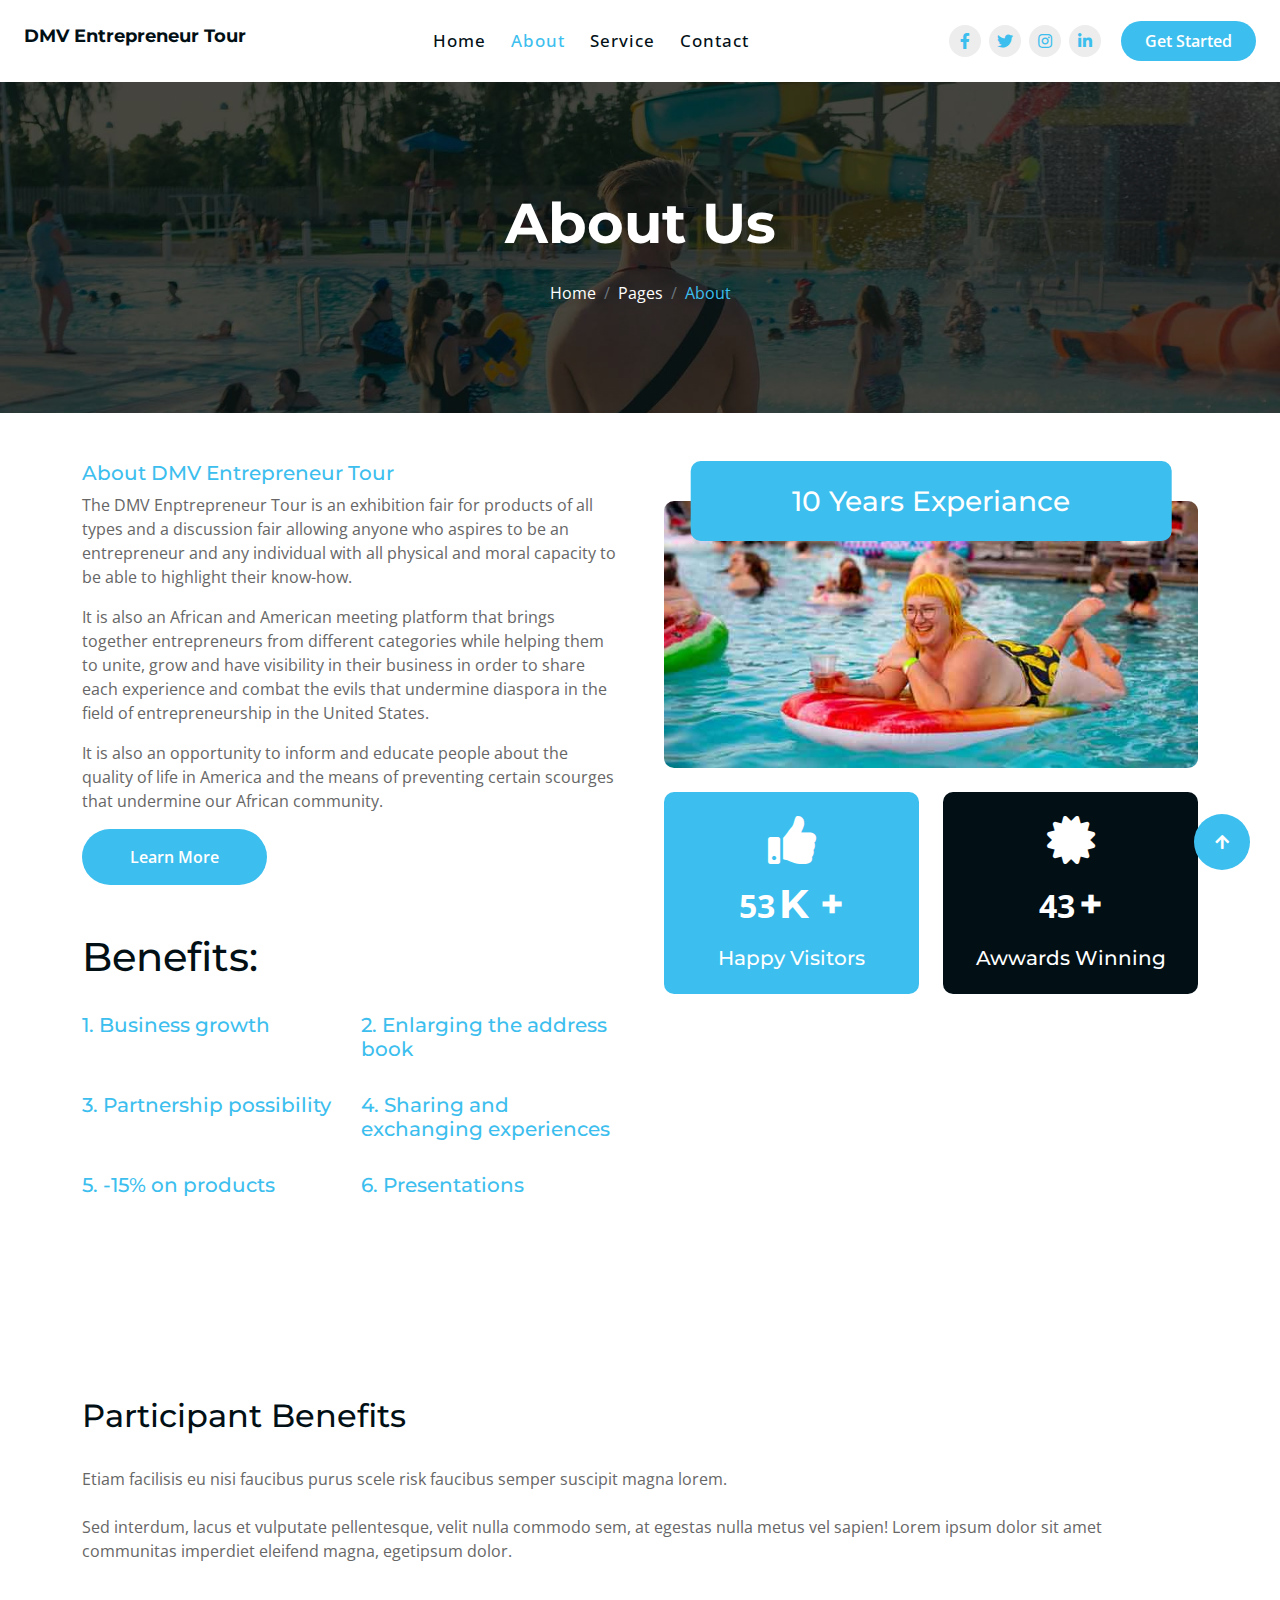
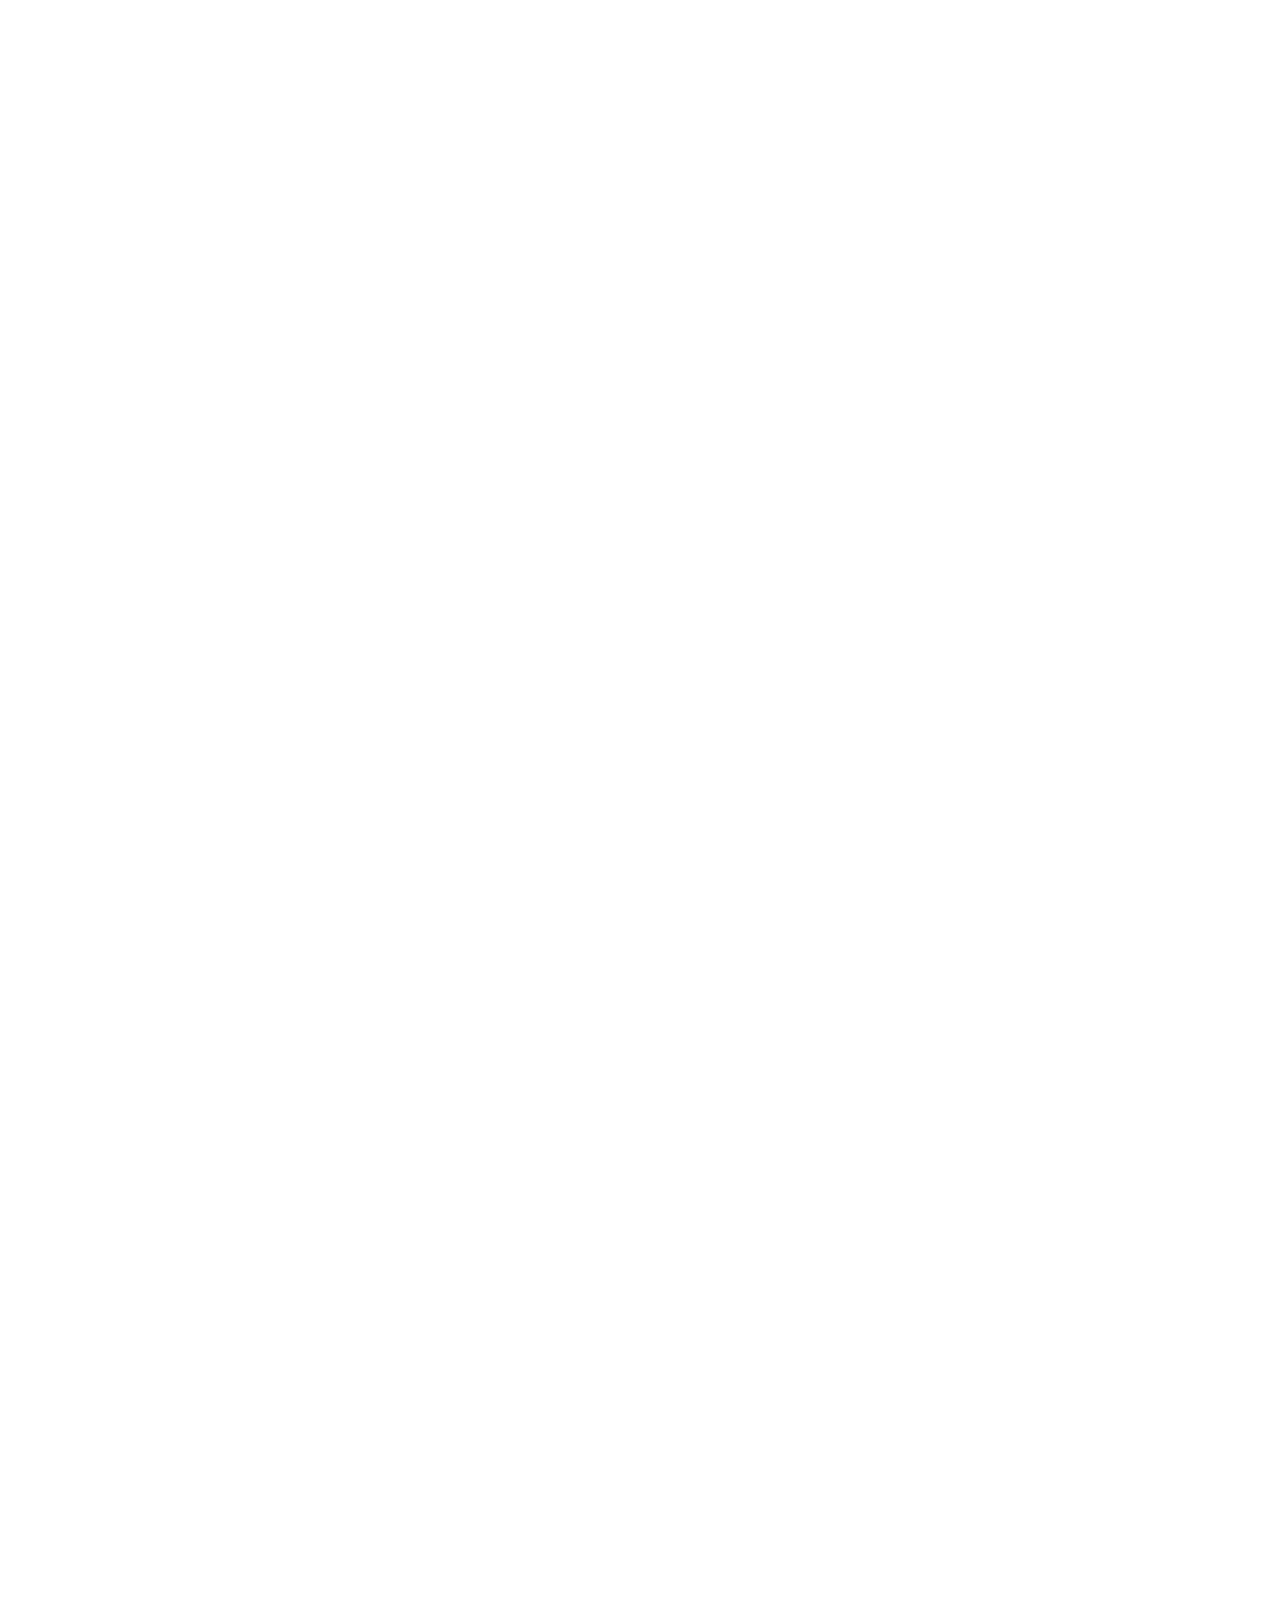
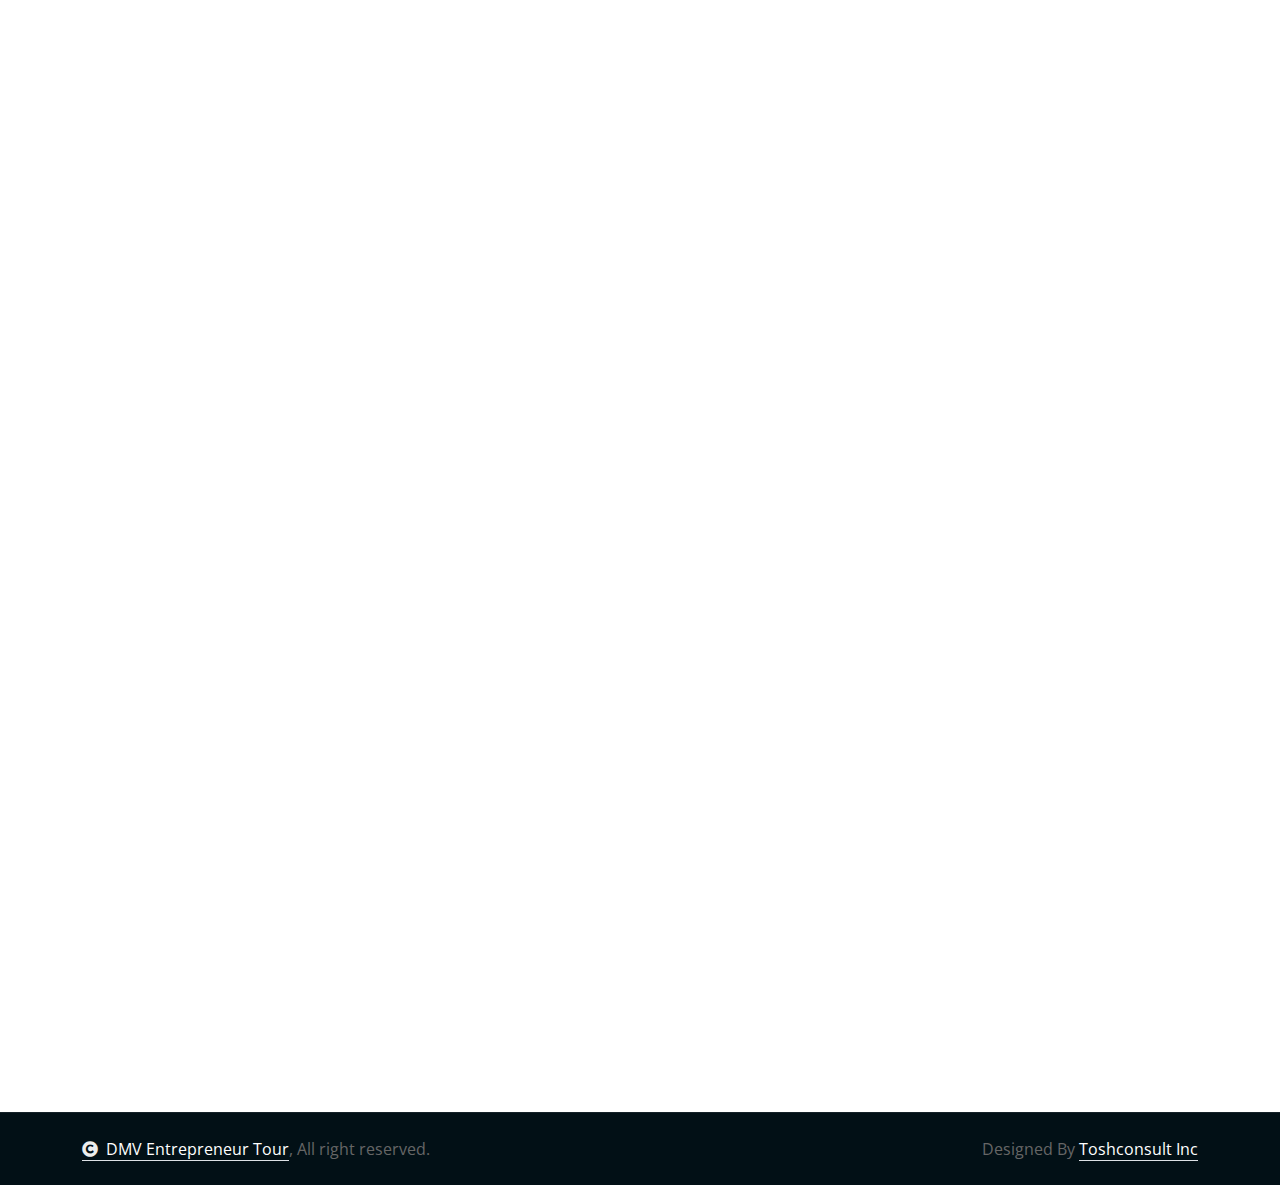
==== about.html @ e8080ded "first commit" ====
<!DOCTYPE html>
<html lang="en">

    <head>
        <meta charset="utf-8">
        <title>DMV Entrepreneur Tour - Canadian Dream It Tour</title>
        <meta content="width=device-width, initial-scale=1.0" name="viewport">
        <meta content="" name="keywords">
        <meta content="" name="description">

        <!-- Google Web Fonts -->
        <link rel="preconnect" href="https://fonts.googleapis.com">
        <link rel="preconnect" href="https://fonts.gstatic.com" crossorigin>
        <link href="https://fonts.googleapis.com/css2?family=Montserrat:ital,wght@0,100..900;1,100..900&family=Open+Sans:ital,wdth,wght@0,75..100,300..800;1,75..100,300..800&display=swap" rel="stylesheet"> 

        <!-- Icon Font Stylesheet -->
        <link rel="stylesheet" href="https://use.fontawesome.com/releases/v5.15.4/css/all.css"/>
        <link href="https://cdn.jsdelivr.net/npm/bootstrap-icons@1.4.1/font/bootstrap-icons.css" rel="stylesheet">

        <!-- Libraries Stylesheet -->
        <link href="lib/animate/animate.min.css" rel="stylesheet">
        <link href="lib/lightbox/css/lightbox.min.css" rel="stylesheet">
        <link href="lib/owlcarousel/assets/owl.carousel.min.css" rel="stylesheet">


        <!-- Customized Bootstrap Stylesheet -->
        <link href="css/bootstrap.min.css" rel="stylesheet">

        <!-- Template Stylesheet -->
        <link href="css/style.css" rel="stylesheet">
    </head>

    <body>

        <!-- Spinner Start -->
        <div id="spinner" class="show bg-white position-fixed translate-middle w-100 vh-100 top-50 start-50 d-flex align-items-center justify-content-center">
            <div class="spinner-border text-primary" style="width: 3rem; height: 3rem;" role="status">
                <span class="sr-only">Loading...</span>
            </div>
        </div>
        <!-- Spinner End -->

        <!-- Navbar & Hero Start -->
        <div class="container-fluid nav-bar sticky-top px-4 py-2 py-lg-0">
            <nav class="navbar navbar-expand-lg navbar-light">
                <a href="" class="navbar-brand p-0">
                    <h1 class="display-6 text-dark" style="font-size: 18px;">DMV Entrepreneur Tour</h1>
                    <!-- <img src="img/logo.png" alt="Logo"> -->
                </a>
                <button class="navbar-toggler" type="button" data-bs-toggle="collapse" data-bs-target="#navbarCollapse">
                    <span class="fa fa-bars"></span>
                </button>
                <div class="collapse navbar-collapse" id="navbarCollapse">
                    <div class="navbar-nav mx-auto py-0">
                        <a href="index.html" class="nav-item nav-link">Home</a>
                        <a href="#about" class="nav-item nav-link active">About</a>
                        <a href="#service" class="nav-item nav-link">Service</a>
                        <a href="contact.html" class="nav-item nav-link">Contact</a>
                    </div>
                    <div class="team-icon d-none d-xl-flex justify-content-center me-3">
                        <a class="btn btn-square btn-light rounded-circle mx-1" href=""><i class="fab fa-facebook-f"></i></a>
                        <a class="btn btn-square btn-light rounded-circle mx-1" href=""><i class="fab fa-twitter"></i></a>
                        <a class="btn btn-square btn-light rounded-circle mx-1" href=""><i class="fab fa-instagram"></i></a>
                        <a class="btn btn-square btn-light rounded-circle mx-1" href=""><i class="fab fa-linkedin-in"></i></a>
                    </div>
                    <a href="#" class="btn btn-primary rounded-pill py-2 px-4 flex-shrink-0">Get Started</a>
                </div>
            </nav>
        </div>
        <!-- Navbar & Hero End -->

        <!-- Header Start -->
        <div class="container-fluid bg-breadcrumb">
            <div class="container text-center py-5" style="max-width: 900px;">
                <h4 class="text-white display-4 mb-4 wow fadeInDown" data-wow-delay="0.1s">About Us</h4>
                <ol class="breadcrumb d-flex justify-content-center mb-0 wow fadeInDown" data-wow-delay="0.3s">
                    <li class="breadcrumb-item"><a href="index.html">Home</a></li>
                    <li class="breadcrumb-item"><a href="#">Pages</a></li>
                    <li class="breadcrumb-item active text-primary">About</li>
                </ol>    
            </div>
        </div>
        <!-- Header End -->

        <!-- About Start -->
        <div class="container-fluid about py-5" id="about">
            <div class="container pb-5">
                <div class="row g-5">
                    <div class="col-xl-6 wow fadeInUp" data-wow-delay="0.2s">
                        <div>
                            <h4 class="text-primary" style="font-size: 20px;">About DMV Entrepreneur Tour</h4>
                            <p class="mb-3">The DMV Enptrepreneur Tour is an exhibition fair for products of all types and a discussion fair allowing anyone who aspires to be an entrepreneur and any individual with all physical and moral capacity to be able to highlight their know-how.
                            </p>
                            <p class="mb-3">It is also an African and American meeting platform that brings together entrepreneurs from different categories while helping them to unite, grow and have visibility in their business in order to share each experience and combat the evils that undermine diaspora in the field of entrepreneurship in the United States.</p>
                            <p class="mb-3">It is also an opportunity to inform and educate people about the quality of life in America and the means of preventing certain scourges that undermine our African community.</p>
                            <a class="btn btn-primary rounded-pill text-white py-3 px-5" href="#">Learn More</a>
                            <div class="row g-4 py-5">
                                <h1>Benefits:</h1>
                                <div class="col-md-6">
                                            <h4 style="font-size: 20px;" class="text-primary">1. Business growth</h4>
                                </div>
                                <div class="col-md-6">
                                            <h4 style="font-size: 20px;" class="text-primary">2. Enlarging the address book</h4>
                                </div>
                                <div class="col-md-6">
                                            <h4 style="font-size: 20px;" class="text-primary">3. Partnership possibility</h4>
                                </div>
                                <div class="col-md-6">
                                            <h4 style="font-size: 20px;" class="text-primary">4. Sharing and exchanging experiences</h4>
                                </div>
                                <div class="col-md-6">
                                    <h4 style="font-size: 20px;" class="text-primary">5. -15% on products</h4>
                                </div>
                                <div class="col-md-6">
                                    <h4 style="font-size: 20px;" class="text-primary">6. Presentations</h4>
                                </div>
                            </div>
                        </div>
                    </div>
                    <div class="col-xl-6 wow fadeInUp" data-wow-delay="0.4s">
                        <div class="position-relative rounded">
                            <div class="rounded" style="margin-top: 40px;">
                                <div class="row g-0">
                                    <div class="col-lg-12">
                                        <div class="rounded mb-4">
                                            <img src="img/about.jpg" class="img-fluid rounded w-100" alt="">
                                        </div>
                                        <div class="row gx-4 gy-0">
                                            <div class="col-6">
                                                <div class="counter-item bg-primary rounded text-center p-4 h-100">
                                                    <div class="counter-item-icon mx-auto mb-3">
                                                        <i class="fas fa-thumbs-up fa-3x text-white"></i>
                                                    </div>
                                                    <div class="counter-counting mb-3">
                                                        <span class="text-white fs-2 fw-bold" data-toggle="counter-up">150</span>
                                                        <span class="h1 fw-bold text-white">K +</span>
                                                    </div>
                                                    <h5 class="text-white mb-0">Happy Visitors</h5>
                                                </div>
                                            </div>
                                            <div class="col-6">
                                                <div class="counter-item bg-dark rounded text-center p-4 h-100">
                                                    <div class="counter-item-icon mx-auto mb-3">
                                                        <i class="fas fa-certificate fa-3x text-white"></i>
                                                    </div>
                                                    <div class="counter-counting mb-3">
                                                        <span class="text-white fs-2 fw-bold" data-toggle="counter-up">122</span>
                                                        <span class="h1 fw-bold text-white"> +</span>
                                                    </div>
                                                    <h5 class="text-white mb-0">Awwards Winning</h5>
                                                </div>
                                            </div>
                                        </div>
                                    </div>
                                </div>
                            </div>
                            <div class="rounded bg-primary p-4 position-absolute d-flex justify-content-center" style="width: 90%; height: 80px; top: -40px; left: 50%; transform: translateX(-50%);">
                                <h3 class="mb-0 text-white">10 Years Experiance</h3>
                            </div>
                        </div>
                    </div>
                </div>
            </div>
        </div>
        <!-- About End -->

        <!-- Feature Start -->
        <div class="container-fluid feature">
            <div class="container py-5">
                <div class="row g-4">
                    <h2>Participant Benefits</h2>
                    <p>Etiam facilisis eu nisi faucibus purus scele risk faucibus semper suscipit magna lorem. <br> <br>
        
                        Sed interdum, lacus et vulputate pellentesque, velit nulla commodo sem, at egestas nulla metus vel sapien! Lorem ipsum dolor sit amet communitas imperdiet eleifend magna, egetipsum dolor.</p>
                    <div class="col-lg-4 wow fadeInUp" data-wow-delay="0.2s">
                        <div class="feature-item">
                            <img src="img/feature-1.jpg" class="img-fluid rounded w-100" alt="Image">
                            <div class="feature-content p-4">
                                <div class="feature-content-inner">
                                    <h4 class="text-white">BRONZE</h4>
                                    <p class="text-white">Pellen tesque velit nulla sem at unitas poten ornare felis amet sit.
                                    </p>
                                    <a href="#" class="btn btn-primary rounded-pill py-2 px-4">Make An Order <i class="fa fa-arrow-right ms-1"></i></a>
                                </div>
                            </div>
        
                        </div>
                    </div>
                    <div class="col-lg-4 wow fadeInUp" data-wow-delay="0.4s">
                        <div class="feature-item">
                            <img src="img/feature-2.jpg" class="img-fluid rounded w-100" alt="Image">
                            <div class="feature-content p-4">
                                <div class="feature-content-inner">
                                    <h4 class="text-white">SILVER</h4>
                                    <p class="text-white">Lorem ipsum velit nulla sem at unitas poten ornare felis dolor amet. </p>
                                    <a href="#" class="btn btn-primary rounded-pill py-2 px-4">Make An Order <i class="fa fa-arrow-right ms-1"></i></a>
                                </div>
                            </div>
        
                        </div>
                    </div>
                    <div class="col-lg-4 wow fadeInUp" data-wow-delay="0.6s">
                        <div class="feature-item">
                            <img src="img/feature-3.jpg" class="img-fluid rounded w-100" alt="Image">
                            <div class="feature-content p-4">
                                <div class="feature-content-inner">
                                    <h4 class="text-white">GOLD</h4>
                                    <p class="text-white">Glavrida velit nulla sem at unitas poten ornare felis amet sit.</p>
                                    <a href="#" class="btn btn-primary rounded-pill py-2 px-4">Make An Order <i class="fa fa-arrow-right ms-1"></i></a>
                                </div>
                            </div>
        
                        </div>
                    </div>
                </div>
            </div>
        </div>
        <!-- Feature End -->

        <!-- Gallery Start -->
        <div class="container-fluid gallery pb-5">
            <div class="container pb-5">
                <div class="text-center mx-auto pb-5 wow fadeInUp" data-wow-delay="0.2s" style="max-width: 800px;">
                    <h4 class="text-primary">Our Gallery</h4>
                    <h1 class="display-5 mb-4">Captured Moments</h1>
                </div>
                <div class="row g-4">
                    <div class="col-md-6 wow fadeInUp" data-wow-delay="0.2s">
                        <div class="gallery-item">
                            <img src="img/sell.jpg" class="img-fluid rounded w-100 h-100" alt="">
                            <div class="search-icon">
                                <a href="img/sell.jpg" class="btn btn-light btn-lg-square rounded-circle" data-lightbox="Gallery-1"><i class="fas fa-search-plus"></i></a>
                            </div>
                        </div>
                    </div>
                    <div class="col-md-3 wow fadeInUp" data-wow-delay="0.4s">
                        <div class="gallery-item">
                            <img src="img/sell5.jpg" class="img-fluid rounded w-100 h-100" alt="">
                            <div class="search-icon">
                                <a href="img/sell5.jpg" class="btn btn-light btn-lg-square rounded-circle" data-lightbox="Gallery-2"><i class="fas fa-search-plus"></i></a>
                            </div>
                        </div>
                    </div>
                    <div class="col-md-3 wow fadeInUp" data-wow-delay="0.6s">
                        <div class="gallery-item">
                            <img src="img/sell6.jpg" class="img-fluid rounded w-100 h-100" alt="">
                            <div class="search-icon">
                                <a href="img/sell6.jpg" class="btn btn-light btn-lg-square rounded-circle" data-lightbox="Gallery-3"><i class="fas fa-search-plus"></i></a>
                            </div>
                        </div>
                    </div>
                    <div class="col-md-3 wow fadeInUp" data-wow-delay="0.2s">
                        <div class="gallery-item">
                            <img src="img/sell4.jpg" class="img-fluid rounded w-100 h-100" alt="">
                            <div class="search-icon">
                                <a href="img/sell4.jpg" class="btn btn-light btn-lg-square rounded-circle" data-lightbox="Gallery-4"><i class="fas fa-search-plus"></i></a>
                            </div>
                        </div>
                    </div>
                    <div class="col-md-3 wow fadeInUp" data-wow-delay="0.4s">
                        <div class="gallery-item">
                            <img src="img/sell3.jpg" class="img-fluid rounded w-100 h-100" alt="">
                            <div class="search-icon">
                                <a href="img/sell3.jpg" class="btn btn-light btn-lg-square rounded-circle" data-lightbox="Gallery-5"><i class="fas fa-search-plus"></i></a>
                            </div>
                        </div>
                    </div>
                    <div class="col-md-6 wow fadeInUp" data-wow-delay="0.6s">
                        <div class="gallery-item">
                            <img src="img/sell2.jpg" class="img-fluid rounded w-100 h-100" alt="">
                            <div class="search-icon">
                                <a href="img/sell2.jpg" class="btn btn-light btn-lg-square rounded-circle" data-lightbox="Gallery-6"><i class="fas fa-search-plus"></i></a>
                            </div>
                        </div>
                    </div>
                </div>
            </div>
        </div>
        <!-- Gallery End -->

        <!-- Team Start -->
        <div class="container-fluid team pb-5">
            <div class="container pb-5">
                <div class="text-center mx-auto pb-5 wow fadeInUp" data-wow-delay="0.2s" style="max-width: 800px;">
                    <h4 class="text-primary">Meet Our Team</h4>
                    <h1 class="display-5 mb-4">DMV Entrepreneur Tour Team Member</h1>
                    <p class="mb-0">Meet Our Smart & Professional Members</p>
                </div>
                <div class="row g-4 justify-content-center">
                    <div class="col-md-6 col-lg-6 col-xl-4 wow fadeInUp" data-wow-delay="0.2s">
                        <div class="team-item p-4">
                            <div class="team-content">
                                <div class="d-flex justify-content-between border-bottom pb-4">
                                    <div class="text-start">
                                        <h4 class="mb-0">George Blackheart</h4>
                                        <p class="mb-0">creative director
                                        </p>
                                    </div>
                                    <div>
                                        <!-- <img src="img/-1.jpg" class="img-fluid rounded" style="width: 100px; height: 100px;" alt=""> -->
                                    </div>
                                </div>
                                <div class="team-icon rounded-pill my-4 p-3">
                                    <a class="btn btn-primary btn-sm-square rounded-circle me-3" href=""><i class="fab fa-facebook-f"></i></a>
                                    <a class="btn btn-primary btn-sm-square rounded-circle me-3" href=""><i class="fab fa-twitter"></i></a>
                                    <a class="btn btn-primary btn-sm-square rounded-circle me-3" href=""><i class="fab fa-linkedin-in"></i></a>
                                    <a class="btn btn-primary btn-sm-square rounded-circle me-0" href=""><i class="fab fa-instagram"></i></a>
                                </div>
                                <p class="text-center mb-0">Sed interdum, lacus et vulputate pellentesque velit nulla commodo sem.

                                </p>
                            </div>
                        </div>
                    </div>
                    <div class="col-md-6 col-lg-6 col-xl-4 wow fadeInUp" data-wow-delay="0.4s">
                        <div class="team-item p-4">
                            <div class="team-content">
                                <div class="d-flex justify-content-between border-bottom pb-4">
                                    <div class="text-start">
                                        <h4 class="mb-0">Anna Firebird
                                        </h4>
                                        <p class="mb-0">account manager
                                        </p>
                                    </div>
                                    <div>
                                        <!-- <img src="img/-2.jpg" class="img-fluid rounded" style="width: 100px; height: 100px;" alt=""> -->
                                    </div>
                                </div>
                                <div class="team-icon rounded-pill my-4 p-3">
                                    <a class="btn btn-primary btn-sm-square rounded-circle me-3" href=""><i class="fab fa-facebook-f"></i></a>
                                    <a class="btn btn-primary btn-sm-square rounded-circle me-3" href=""><i class="fab fa-twitter"></i></a>
                                    <a class="btn btn-primary btn-sm-square rounded-circle me-3" href=""><i class="fab fa-linkedin-in"></i></a>
                                    <a class="btn btn-primary btn-sm-square rounded-circle me-0" href=""><i class="fab fa-instagram"></i></a>
                                </div>
                                <p class="text-center mb-0">Proin ligula justo, iaculis quis ornare in, tempus id purus. Vestibulum et metus nulla.

                                </p>
                            </div>
                        </div>
                    </div>
                    <div class="col-md-6 col-lg-6 col-xl-4 wow fadeInUp" data-wow-delay="0.6s">
                        <div class="team-item p-4">
                            <div class="team-content">
                                <div class="d-flex justify-content-between border-bottom pb-4">
                                    <div class="text-start">
                                        <h4 class="mb-0">Tiffany Whitewind</h4>
                                        <p class="mb-0">Photographer</p>
                                    </div>
                                    <div>
                                        <!-- <img src="img/-3.jpg" class="img-fluid rounded" style="width: 100px; height: 100px;" alt=""> -->
                                    </div>
                                </div>
                                <div class="team-icon rounded-pill my-4 p-3">
                                    <a class="btn btn-primary btn-sm-square rounded-circle me-3" href=""><i class="fab fa-facebook-f"></i></a>
                                    <a class="btn btn-primary btn-sm-square rounded-circle me-3" href=""><i class="fab fa-twitter"></i></a>
                                    <a class="btn btn-primary btn-sm-square rounded-circle me-3" href=""><i class="fab fa-linkedin-in"></i></a>
                                    <a class="btn btn-primary btn-sm-square rounded-circle me-0" href=""><i class="fab fa-instagram"></i></a>
                                </div>
                                <p class="text-center mb-0">Toncidunt luctus, felis sapien nibh, non nibh ligula a lectus. Sed non nisi felis.

                                </p>
                            </div>
                        </div>
                    </div>
                </div>
            </div>
        </div>
        <!-- Team End -->

        <!-- Footer Start -->
        <div class="container-fluid footer py-5 wow fadeIn" data-wow-delay="0.2s">
            <div class="container py-5">
                <div class="row g-5">
                    <div class="col-md-6 col-lg-6 col-xl-4">
                        <div class="footer-item">
                            <a href="index.html" class="p-0">
                                <h4 class="text-white mb-4">DMV Entrepreneur tOUR</h4>
                                <!-- <img src="img/logo.png" alt="Logo"> -->
                            </a>
                            <p class="mb-2">La diaspora africaine regorge de nombreux 
                                talents et des jeunes avec de très grand 
                                potentiels.il est important que notre 
                                intégration avec les autres communautés 
                                se définissent a travers des réseautages
                                entrepreneurials fort et solidaires.</p>
                            <div class="d-flex align-items-center">
                                <i class="fas fa-map-marker-alt text-primary me-3"></i>
                                <p class="text-white mb-0">8500 Beverly Boulevard Los Angeles, CA 90048</p>
                            </div>
                            <div class="d-flex align-items-center">
                                <i class="fas fa-envelope text-primary me-3"></i>
                                <p class="text-white mb-0"> info@dmventrepreneurtour.com </p>
                            </div>
                            <div class="d-flex align-items-center">
                                <i class="fa fa-phone-alt text-primary me-3"></i>
                                <p class="text-white mb-0">+12 345 67 00 89, +12 987 00 65 4</p>
                            </div>
                        </div>
                    </div>
                    <div class="col-md-6 col-lg-6 col-xl-2">
                        <div class="footer-item">
                            <h4 class="text-white mb-4">Quick Links</h4>
                            <a href="#"><i class="fas fa-angle-right me-2"></i> About Us</a>
                            <a href="#"><i class="fas fa-angle-right me-2"></i> Feature</a>
                            <a href="#"><i class="fas fa-angle-right me-2"></i> Contact us</a>
                        </div>
                    </div>
                    <div class="col-md-6 col-lg-6 col-xl-2">
                        <div class="footer-item">
                            <h4 class="text-white mb-4">Support</h4>
                            <a href="#"><i class="fas fa-angle-right me-2"></i> Privacy Policy</a>
                            <a href="#"><i class="fas fa-angle-right me-2"></i> Terms & Conditions</a>
                            <a href="#"><i class="fas fa-angle-right me-2"></i> Disclaimer</a>
                            <a href="#"><i class="fas fa-angle-right me-2"></i> Support</a>
                            <a href="#"><i class="fas fa-angle-right me-2"></i> FAQ</a>
                            <a href="#"><i class="fas fa-angle-right me-2"></i> Help</a>
                        </div>
                    </div>
                    <div class="col-md-6 col-lg-6 col-xl-4">
                        <div class="footer-item">
                            <h4 class="text-white mb-4">Opening Hours</h4>
                            <div class="opening-date mb-3 pb-3">
                                <div class="opening-clock flex-shrink-0">
                                    <h6 class="text-white mb-0 me-auto">Monday - Friday:</h6>
                                    <p class="mb-0"><i class="fas fa-clock text-primary me-2"></i> 10:00 AM - 08:00 PM</p>
                                </div>
                                <div class="opening-clock flex-shrink-0">
                                    <h6 class="text-white mb-0 me-auto">Satur - Sunday:</h6>
                                    <p class="mb-0"><i class="fas fa-clock text-primary me-2"></i> Free</p>
                                </div>
                                <div class="opening-clock flex-shrink-0">
                                    <h6 class="text-white mb-0 me-auto">Holiday:</h6>
                                    <p class="mb-0"><i class="fas fa-clock text-primary me-2"></i> Free</p>
                                </div>
                            </div>
                            <div>
                                <p class="text-white mb-2">Payment Accepted</p>
                                <img src="img/payment.png" class="img-fluid" alt="Image">
                            </div>
                        </div>
                    </div>
                </div>
            </div>
        </div>
        <!-- Footer End -->
        
        <!-- Copyright Start -->
        <div class="container-fluid copyright py-4">
            <div class="container">
                <div class="row g-4 align-items-center">
                    <div class="col-md-6 text-center text-md-start mb-md-0">
                        <span class="text-body"><a href="#" class="border-bottom text-white"><i class="fas fa-copyright text-light me-2"></i>DMV Entrepreneur Tour</a>, All right reserved.</span>
                    </div>
                    <div class="col-md-6 text-center text-md-end text-body">
                        Designed By <a class="border-bottom text-white" href="https://toshconsultinc.com">Toshconsult Inc</a>
                    </div>
                </div>
            </div>
        </div>
        <!-- Copyright End -->


        <!-- Back to Top -->
        <a href="#" class="btn btn-primary btn-lg-square rounded-circle back-to-top"><i class="fa fa-arrow-up"></i></a>   

        
    <!-- JavaScript Libraries -->
    <script src="https://ajax.googleapis.com/ajax/libs/jquery/3.6.4/jquery.min.js"></script>
    <script src="https://cdn.jsdelivr.net/npm/bootstrap@5.0.0/dist/js/bootstrap.bundle.min.js"></script>
    <script src="lib/wow/wow.min.js"></script>
    <script src="lib/easing/easing.min.js"></script>
    <script src="lib/waypoints/waypoints.min.js"></script>
    <script src="lib/counterup/counterup.min.js"></script>
    <script src="lib/lightbox/js/lightbox.min.js"></script>
    <script src="lib/owlcarousel/owl.carousel.min.js"></script>
    

    <!-- Template Javascript -->
    <script src="js/main.js"></script>
    </body>

</html>
---- css/style.css ----
/*** Spinner Start ***/
/*** Spinner ***/
#spinner {
    opacity: 0;
    visibility: hidden;
    transition: opacity .5s ease-out, visibility 0s linear .5s;
    z-index: 99999;
}

#spinner.show {
    transition: opacity .5s ease-out, visibility 0s linear 0s;
    visibility: visible;
    opacity: 1;
}
/*** Spinner End ***/

.back-to-top {
    position: fixed;
    right: 30px;
    bottom: 30px;
    transition: 0.5s;
    z-index: 99;
}

/*** Button Start ***/
.btn {
    font-weight: 600;
    transition: .5s;
}

.btn-square {
    width: 32px;
    height: 32px;
}

.btn-sm-square {
    width: 34px;
    height: 34px;
}

.btn-md-square {
    width: 44px;
    height: 44px;
}

.btn-lg-square {
    width: 56px;
    height: 56px;
}

.btn-xl-square {
    width: 66px;
    height: 66px;
}

.btn-square,
.btn-sm-square,
.btn-md-square,
.btn-lg-square,
.btn-xl-square {
    padding: 0;
    display: flex;
    align-items: center;
    justify-content: center;
    font-weight: normal;
}

.btn.btn-primary {
    color: var(--bs-white);
    border: none;
}

.btn.btn-primary:hover {
    background: var(--bs-dark);
}

.btn.btn-light {
    color: var(--bs-primary);
    border: none;
}

.btn.btn-light:hover {
    color: var(--bs-white);
    background: var(--bs-primary);
}

.btn.btn-dark {
    color: var(--bs-white);
    border: none;
}

.btn.btn-dark:hover {
    color: var(--bs-primary);
    background: var(--bs-light);
}

/*** Navbar Start ***/
.nav-bar {
    background: var(--bs-white);
}

.sticky-top {
    transition: 1s;
}

.navbar-light .navbar-nav .nav-link {
    position: relative;
    margin-right: 25px;
    padding: 35px 0;
    letter-spacing: 1px;
    color: var(--bs-dark);
    font-size: 17px;
    font-weight: 500;
    outline: none;
    transition: .5s;
}

.sticky-top .navbar-light .navbar-nav .nav-link {
    padding: 20px 0;
    color: var(--bs-dark);
}

.navbar-light .navbar-nav .nav-link:hover,
.navbar-light .navbar-nav .nav-link.active {
    color: var(--bs-primary);
}

.navbar-light .navbar-brand img {
    max-height: 60px;
    transition: .5s;
}

.sticky-top .navbar-light .navbar-brand img {
    max-height: 50px;
}

.navbar .dropdown-toggle::after {
    border: none;
    content: "\f107";
    font-family: "Font Awesome 5 Free";
    font-weight: 600;
    vertical-align: middle;
    margin-left: 8px;
}

.dropdown .dropdown-menu a:hover {
    background: var(--bs-primary);
    color: var(--bs-white);
}

.navbar .nav-item:hover .dropdown-menu {
    transform: rotateX(0deg);
    visibility: visible;
    margin-top: 8px !important;
    background: var(--bs-light);
    transition: .5s;
    opacity: 1;
}

@media (min-width: 992px) {
    .navbar .nav-item .dropdown-menu {
    display: block;
    visibility: hidden;
    top: 100%;
    transform: rotateX(-75deg);
    transform-origin: 0% 0%;
    border: 0;
    border-radius: 10px;
    margin-top: 8px !important;
    transition: .5s;
    opacity: 0;
    }
}

@media (max-width: 991px) {
    .navbar.navbar-expand-lg .navbar-toggler {
        padding: 8px 15px;
        border: 1px solid var(--bs-primary);
        color: var(--bs-primary);
    }

    .sticky-top .navbar-light .navbar-nav .nav-link {
        padding: 12px 0;
    }
}
/*** Navbar End ***/

/*** Carousel Hero Header Start ***/
.header-carousel .header-carousel-item img {
    object-fit: cover;
}


@media (min-width: 1200px) {
    .header-carousel .header-carousel-item,
    .header-carousel .header-carousel-item img {
        height: 700px;
    }
}

@media (max-width: 1199px) {
    .header-carousel .header-carousel-item,
    .header-carousel .header-carousel-item img {
        height: 1200px;
    }
}

.header-carousel .owl-nav .owl-prev {
    display: none;
}

.header-carousel .owl-nav .owl-next {
    position: absolute;
    width: 60px;
    height: 60px;
    bottom: -60px;
    right: 50%;
    transform: translateY(-50%);
    margin-right: -60px;
    border-radius: 60px;
    background: var(--bs-primary);
    color: var(--bs-white);
    font-size: 26px;
    display: flex;
    align-items: center;
    justify-content: center;
    transition: 0.5s;
}
.header-carousel .owl-nav .owl-next:hover {
    box-shadow: inset 0 0 100px 0 var(--bs-light);
    color: var(--bs-primary);
}

.header-carousel .owl-nav .owl-next i {
    position: relative;
    width: 100%;
    height: 100%;
    display: flex;
    align-items: center;
    justify-content: center;
    animation-name: carousel-next-btn;
    animation-duration: 4s;
    animation-delay: 1s;
    animation-iteration-count: infinite;
    transition: 1s;
}

@keyframes carousel-next-btn {
    0%  {margin-top: 35%;}
    50%  {margin-bottom: 70%;}
    100% {margin-top: 35%;}
}

.header-carousel .header-carousel-item .carousel-caption {
    position: absolute;
    width: 100%;
    height: 100%;
    left: 0;
    bottom: 0;
    background: rgba(0, 0, 0, .7);
    display: flex;
    align-items: center;
}

.carousel-caption .ticket-form {
    background: rgba(255, 255, 255, 0.4);
    border-radius: 10px;
}

.header-carousel .header-carousel-item img {
    animation-name: image-zoom;
    animation-duration: 10s;
    animation-delay: 1s;
    animation-iteration-count: infinite;
    animation-direction: alternate;
    transition: 1s;
}

@keyframes image-zoom {
    0%  {width: 100%; height: 100%;}

    25% {width: 115%; height: 115%;}

    50% {width: 130%; height: 130%;}

    75% {width: 120%; height: 120%;}

    100% {width: 100%; height: 100%;}
}
/*** Carousel Hero Header End ***/

/*** Single Page Hero Header Start ***/
.bg-breadcrumb {
    position: relative;
    overflow: hidden;
    background: linear-gradient(rgba(0, 0, 0, 0.7), rgba(0, 0, 0, 0.7)), url(../img/carousel-1.jpg);
    background-position: center center;
    background-repeat: no-repeat;
    background-size: cover;
    padding: 60px 0 60px 0;
    transition: 0.5s;
}

.bg-breadcrumb .breadcrumb {
    position: relative;
}

.bg-breadcrumb .breadcrumb .breadcrumb-item a {
    color: var(--bs-white);
}
/*** Single Page Hero Header End ***/


/*** Feature Start ***/
.feature .feature-item {
    position: relative;
    border-radius: 10px;
    background: var(--bs-light);
}

.feature-item .feature-content {
    position: absolute;
    width: 100%; 
    height: 100%; 
    bottom: 0; 
    left: 0;
    margin-top: 0;
    margin-right: 0; 
    background: rgba(0, 0, 0, 0.7); 
    border-radius: 10px;
    z-index: 2;
}

.feature-item .feature-content .feature-content-inner {
    position: relative;
    z-index: 5;
}
/*** Feature End ***/


/*** Service Start ***/
.service {
    position: relative;
    overflow: hidden;
    background-image: url(../img/carousel-1.jpg);
    background-position: center center;
    background-repeat: no-repeat;
    background-size: cover;
}

.service::before {
    content: "";
    width: 100%;
    height: 100%;
    position: absolute;
    top: 0;
    left: 0;
    background: rgba(0, 0, 0, .7);
    z-index: 1;
}

.service .service-section {
    position: relative;
    z-index: 5;
}

.service .service-days {
    border-radius: 10px;
    background: var(--bs-white);
}

.service .service-item {
    position: relative;
    height: 100%;
    text-align: center;
    border-radius: 10px;
    background: var(--bs-white);
    z-index: 1;
}

.service .service-item::after {
    content: "";
    position: absolute;
    width: 100%;
    height: 0;
    bottom: 0;
    left: 0;
    border-radius: 10px;
    background: var(--bs-primary);
    transition: 0.5s;
    z-index: 2;
}

.service .service-item:hover:after {
    height: 100%;
}

.service .service-item i {
    color: var(--bs-primary);
    transition: 0.5s;
}

.service .service-item:hover i {
    color: var(--bs-white);
}

.service .service-item .service-content {
    position: relative;
    z-index: 3;
}

.service .service-item .service-content p {
    transition: 0.5s;
}

.service .service-item:hover .service-content p {
    color: var(--bs-white);
}

.service .service-item .service-content a.h4 {
    transition: 0.5s;
}

.service .service-item:hover .service-content a.h4:hover {
    color: var(--bs-white);
}
/*** Service End ***/


/*** Attractions Start ***/
.attractions {
    position: relative;
    overflow: hidden;
}

.attractions::after {
    content: "";
    width: 100%;
    height: 70%;
    position: absolute;
    overflow: hidden;
    top: 0;
    left: 0;
    background: linear-gradient(rgba(0, 0, 0, .7), rgba(0, 0, 0, .7)), url(../img/carousel-2.jpg) center center no-repeat;
    background-size: cover;
    z-index: -2;
    animation-name: attraction-image-zoom;
    animation-duration: 10s;
    animation-delay: 1s;
    animation-iteration-count: infinite;
    animation-direction: alternate;
    transition: 1s;
}

@keyframes attraction-image-zoom {
    0%  {width: 100%;}

    25% {width: 115%;}

    50% {width: 130%;}

    75% {width: 120%;}

    100% {width: 100%;}
}

.attractions .attractions-section {
    position: relative;
    z-index: 3;
}

.attractions .attractions-item {
    position: relative;
    border-radius: 10px;
    transition: 0.5s;
    z-index: 1;
}

.attractions .attractions-item::after {
    content: "";
    position: absolute;
    width: 100%;
    height: 0;
    top: 0;
    left: 0;
    border-radius: 10px;
    background: rgba(0, 0, 0, .7);
    transition: 0.5s;
    z-index: 2;
}

.attractions .attractions-item:hover:after {
    height: 100%;
}

.attractions .attractions-item .attractions-name {
    position: absolute;
    width: 100%;
    height: 100%;
    top: 50%;
    left: 50%;
    transform: translate(-50%, -50%);
    border-radius: 10px;
    color: var(--bs-white);
    font-size: 24px;
    font-weight: 600;
    display: flex;
    align-items: center;
    justify-content: center;
    transition: 0.5s;
    z-index: 3;
    opacity: 0;
}

.attractions .attractions-item:hover .attractions-name {
    opacity: 1;
}

.attractions-carousel .owl-stage-outer {
    margin-top: 58px;
}

.attractions .owl-nav .owl-prev {
    position: absolute;
    top: -58px;
    left: 0;
    background: var(--bs-primary);
    color: var(--bs-white);
    padding: 6px 35px;
    border-radius: 30px;
    transition: 0.5s;
}

.attractions .owl-nav .owl-prev:hover {
    background: var(--bs-white);
    color: var(--bs-primary);
}

.attractions .owl-nav .owl-next {
    position: absolute;
    top: -58px;
    right: 0;
    background: var(--bs-primary);
    color: var(--bs-white);
    padding: 6px 35px;
    border-radius: 30px;
    transition: 0.5s;
}

.attractions .owl-nav .owl-next:hover {
    background: var(--bs-white);
    color: var(--bs-primary);
}
/*** Attractions End ***/


/*** Gallery Start ***/
.gallery .gallery-item {
    position: relative;
    overflow: hidden;
    height: 100%;
    border-radius: 10px;
}

.gallery .gallery-item img {
    transition: 0.5s;
}

.gallery .gallery-item:hover img {
    transform: scale(1.2);
}

.gallery .gallery-item::after {
    content: "";
    position: absolute;
    width: 0;
    height: 0;
    top: 50%;
    left: 50%;
    transform: translate(-50%, -50%);
    border-radius: 10px;
    background: rgba(0, 0, 0, .4);
    transition: 0.5s;
    z-index: 1;
}

.gallery .gallery-item:hover::after {
    width: 100%;
    height: 100%;
}

.gallery .gallery-item .search-icon {
    position: absolute;
    top: 50%;
    left: 50%;
    transform: translate(-50%, -50%);
    transition: 0.5s;
    z-index: 5;
    opacity: 0;
}

.gallery .gallery-item:hover .search-icon {
    opacity: 1;
}
/*** Gallery End ***/

/*** Blog Start ***/
.blog .blog-item {
    border-radius: 10px;
}

.blog .blog-item .blog-img {
    position: relative;
    overflow: hidden;
    border-top-left-radius: 10px;
    border-top-right-radius: 10px;
    transition: 0.5s;
}

.blog .blog-item .blog-img img {
    transition: 0.5s;
}

.blog .blog-item:hover .blog-img img {
    transform: scale(1.2);
}

.blog .blog-item .blog-img::after {
    content: "";
    position: absolute;
    width: 100%;
    height: 100%;
    top: 0;
    left: 0;
    border-top-left-radius: 10px;
    border-top-right-radius: 10px;
    background: rgba(0, 0, 0, .3);
    z-index: 1;
}

.blog .blog-item .blog-img .blog-category {
    position: absolute;
    top: 25px;
    left: 25px;
    border-radius: 10px;
    color: var(--bs-white);
    background: var(--bs-primary);
    z-index: 5;
}

.blog .blog-item .blog-img .blog-date {
    position: absolute;
    bottom: 25px;
    left: 25px;
    color: var(--bs-white);
    z-index: 5;
}

.blog .blog-item .blog-content {
    border-bottom-left-radius: 10px;
    border-bottom-right-radius: 10px;
    background: var(--bs-light);
}
/*** Blog End ***/

/*** Team Start ***/
.team .team-item {
    position: relative;
    background: var(--bs-primary);
    border-radius: 10px;
}

.team .team-item::after {
    content: "";
    position: absolute;
    width: 100%;
    height: 0;
    top: 0;
    left: 0;
    border-radius: 10px;
    background: var(--bs-dark);
    transition: 0.5s;
    z-index: 1;
}

.team .team-item:hover:after {
    height: 100%;
}

.team .team-item .team-content {
    position: relative;
    text-align: center;
    z-index: 2;
}

.team .team-item .team-content .team-icon {
    background: var(--bs-light);
    border-radius: 10px;
    display: flex;
    display: inline-flex;
}

.team .team-item .team-content h4,
.team .team-item .team-content p {
    transition: 0.5s;
}

.team .team-item:hover .team-content h4 {
    color: var(--bs-primary);
}

.team .team-item .team-content p {
    color: var(--bs-white);
    transition: 0.5s;
}

.team .team-item:hover .team-content p {
    color: var(--bs-body);
}
/*** Team End ***/

/*** Testimonial Start ***/
.testimonial {
    position: relative;
    overflow: hidden;
}

.testimonial::after {
    content: "";
    width: 100%;
    height: 100%;
    position: absolute;
    top: 0;
    left: 0;
    background-image: url(../img/carousel-1.jpg);
    background-position: center center;
    background-repeat: no-repeat;
    background-size: cover;
    z-index: -2;
    animation-name: image-zoom;
    animation-duration: 10s;
    animation-delay: 1s;
    animation-iteration-count: infinite;
    animation-direction: alternate;
    transition: 1s;
}

.testimonial::before {
    content: "";
    width: 100%;
    height: 100%;
    position: absolute;
    top: 0;
    left: 0;
    background: rgba(0, 0, 0, .7);
    z-index: -1;
}

.testimonial .testimonial-carousel .testimonial-item {
    text-align: center;
    border-radius: 10px;
    background: rgba(256, 256, 256, 0.2);
}

.testimonial-carousel .testimonial-item .testimonial-inner {
    display: flex;
    justify-content: center;
}

.testimonial-item .testimonial-inner .testimonial-img {
    position: relative;
}

.testimonial-item .testimonial-inner .testimonial-img img {
    width: 100px;
    height: 100px;
    border-radius: 100px;
    border: 2px solid var(--bs-white);
}

.testimonial-item .testimonial-inner .testimonial-img .testimonial-quote {
    position: absolute;
    top: 0;
    left: -25px;
    color: var(--bs-white);
    background: var(--bs-primary);
}

.testimonial-carousel .owl-dots {
    display: flex;
    justify-content: center;
}

.testimonial-carousel .owl-dots .owl-dot {
    width: 30px;
    height: 30px;
    border-radius: 30px;
    margin: 20px 10px 0 10px;
    background: var(--bs-primary);
    transition: 0.5s;
}

.testimonial-carousel .owl-dots .owl-dot.active {
    width: 30px;
    height: 30px;
    border-radius: 30px;
    background: var(--bs-light);
    transition: 0.5s;
}

.testimonial-carousel .owl-dots .owl-dot span {
    position: relative;
    margin-top: 50%;
    margin-left: 50%;
    transform: translate(-50%, -50%);
    display: flex;
    align-items: center;
    justify-content: center;
    text-align: center;
}

.testimonial-carousel .owl-dots .owl-dot.active span::after {
    background: var(--bs-primary);
}

.testimonial-carousel .owl-dots .owl-dot span::after {
    content: "";
    width: 15px;
    height: 15px;
    border-radius: 15px;
    position: absolute;
    top: 50%;
    left: 50%;
    transform: translate(-50%, -50%);
    display: flex;
    align-items: center;
    justify-content: center;
    text-align: center;
    background: var(--bs-white);
    transition: 0.5s;
}

.testimonial-carousel .owl-nav {
    position: absolute;
    bottom: -22px;
    right: 50%;
    transform: translateX(-50%);
    margin-right: -210px;
    display: flex;
    align-items: center;
    justify-content: center;
}

.testimonial-carousel .owl-nav .owl-prev {
    font-size: 50px;
    margin-right: 80px;
    color: var(--bs-white);
    transition: 0.5s;
}

.testimonial-carousel .owl-nav .owl-next {
    font-size: 50px;
    margin-left: 80px;
    color: var(--bs-white);
    transition: 0.5s;
}

.testimonial-carousel .owl-nav .owl-prev:hover,
.testimonial-carousel .owl-nav .owl-next:hover {
    color: var(--bs-primary);
}
/*** Testimonial End ***/


/*** Footer Start ***/
.footer {
    background: var(--bs-dark);
}

.footer .footer-item {
    display: flex;
    flex-direction: column;
}

.footer .footer-item a {
    line-height: 35px;
    color: var(--bs-body);
    transition: 0.5s;
}

.footer .footer-item p {
    line-height: 35px;
}

.footer .footer-item a:hover {
    color: var(--bs-primary);
}

.footer .footer-item .footer-btn a,
.footer .footer-item .footer-btn a i {
    transition: 0.5s;
}

.footer .footer-item .footer-btn a:hover {
    background: var(--bs-white);
}

.footer .footer-item .footer-btn a:hover i {
    color: var(--bs-primary);
}

.footer .footer-item .opening-date {
    border-bottom: 1px solid rgba(255, 255, 255, .08);
}

.footer .footer-item .opening-date .opening-clock {
    display: flex;
    align-items: center;
    line-height: 35px;
}
/*** Footer End ***/

/*** copyright Start ***/
.copyright {
    border-top: 1px solid rgba(255, 255, 255, 0.08);
    background: var(--bs-dark);
}
/*** copyright end ***/
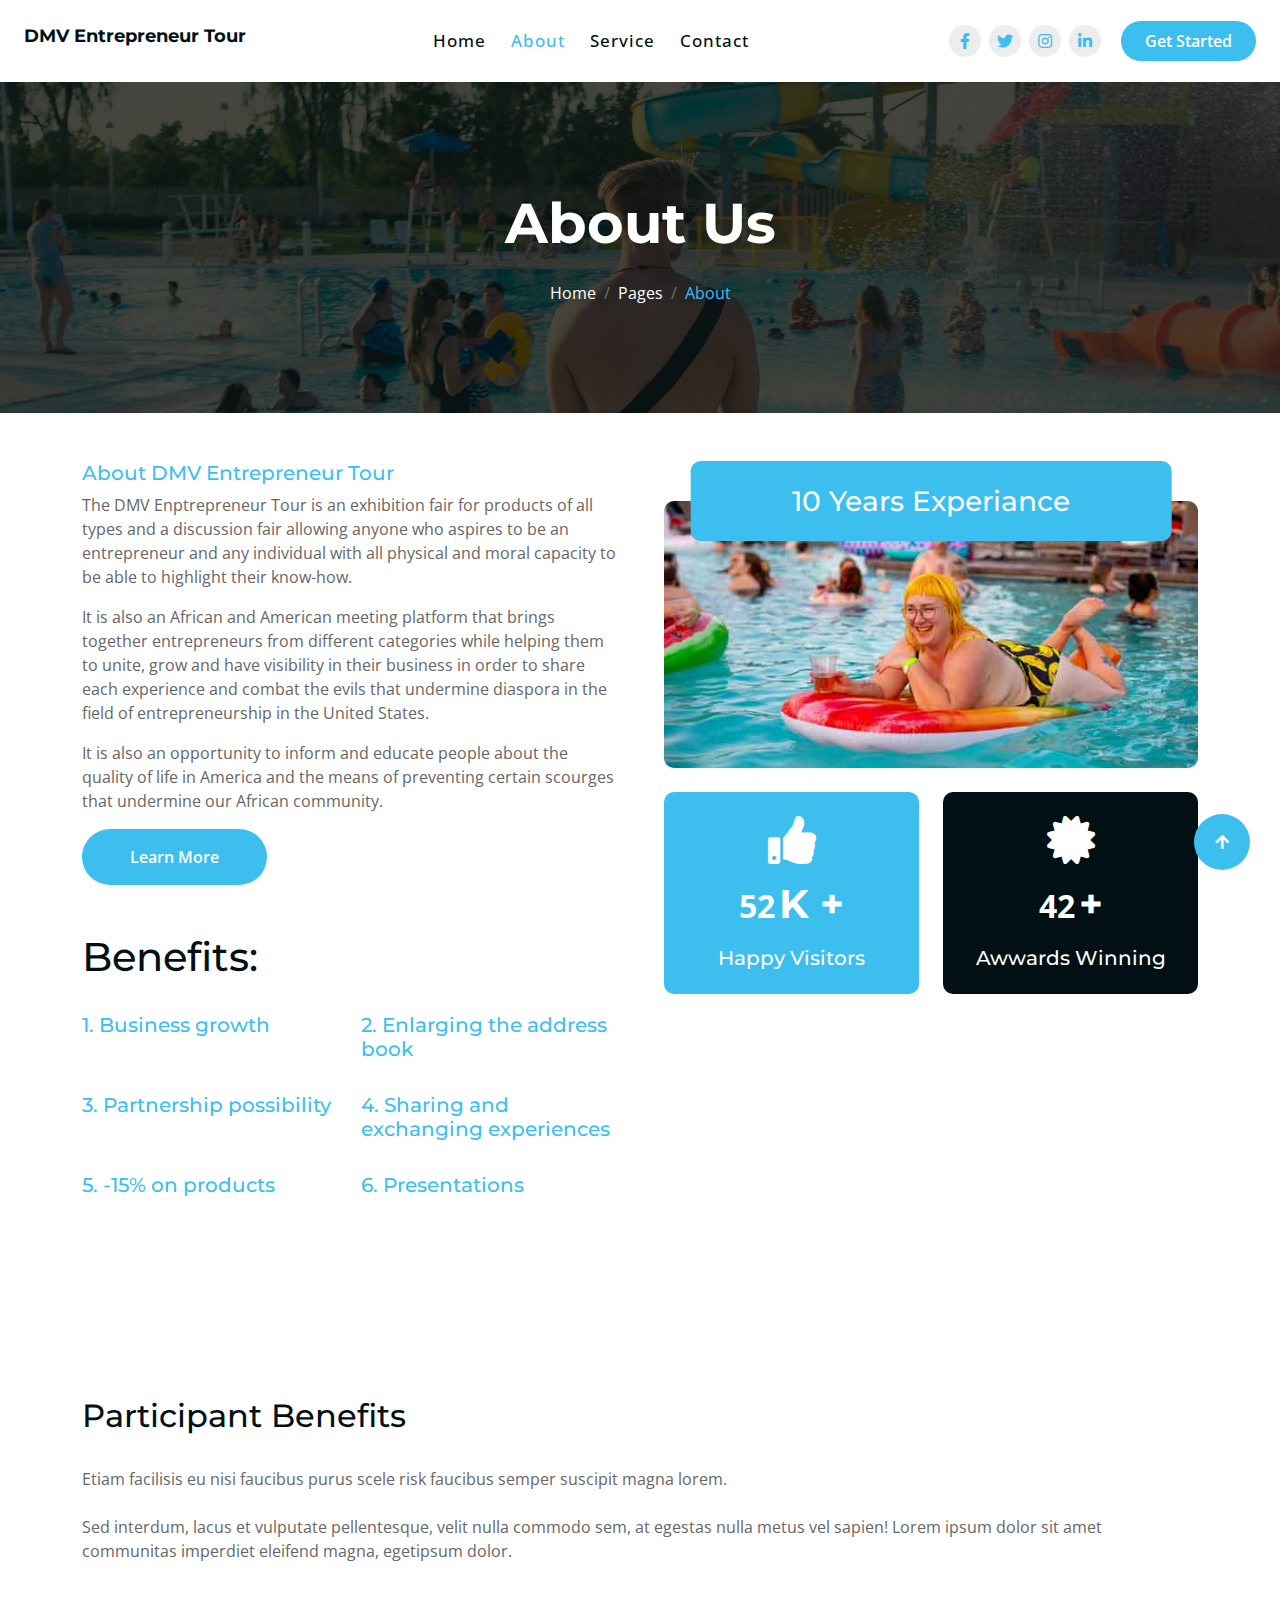
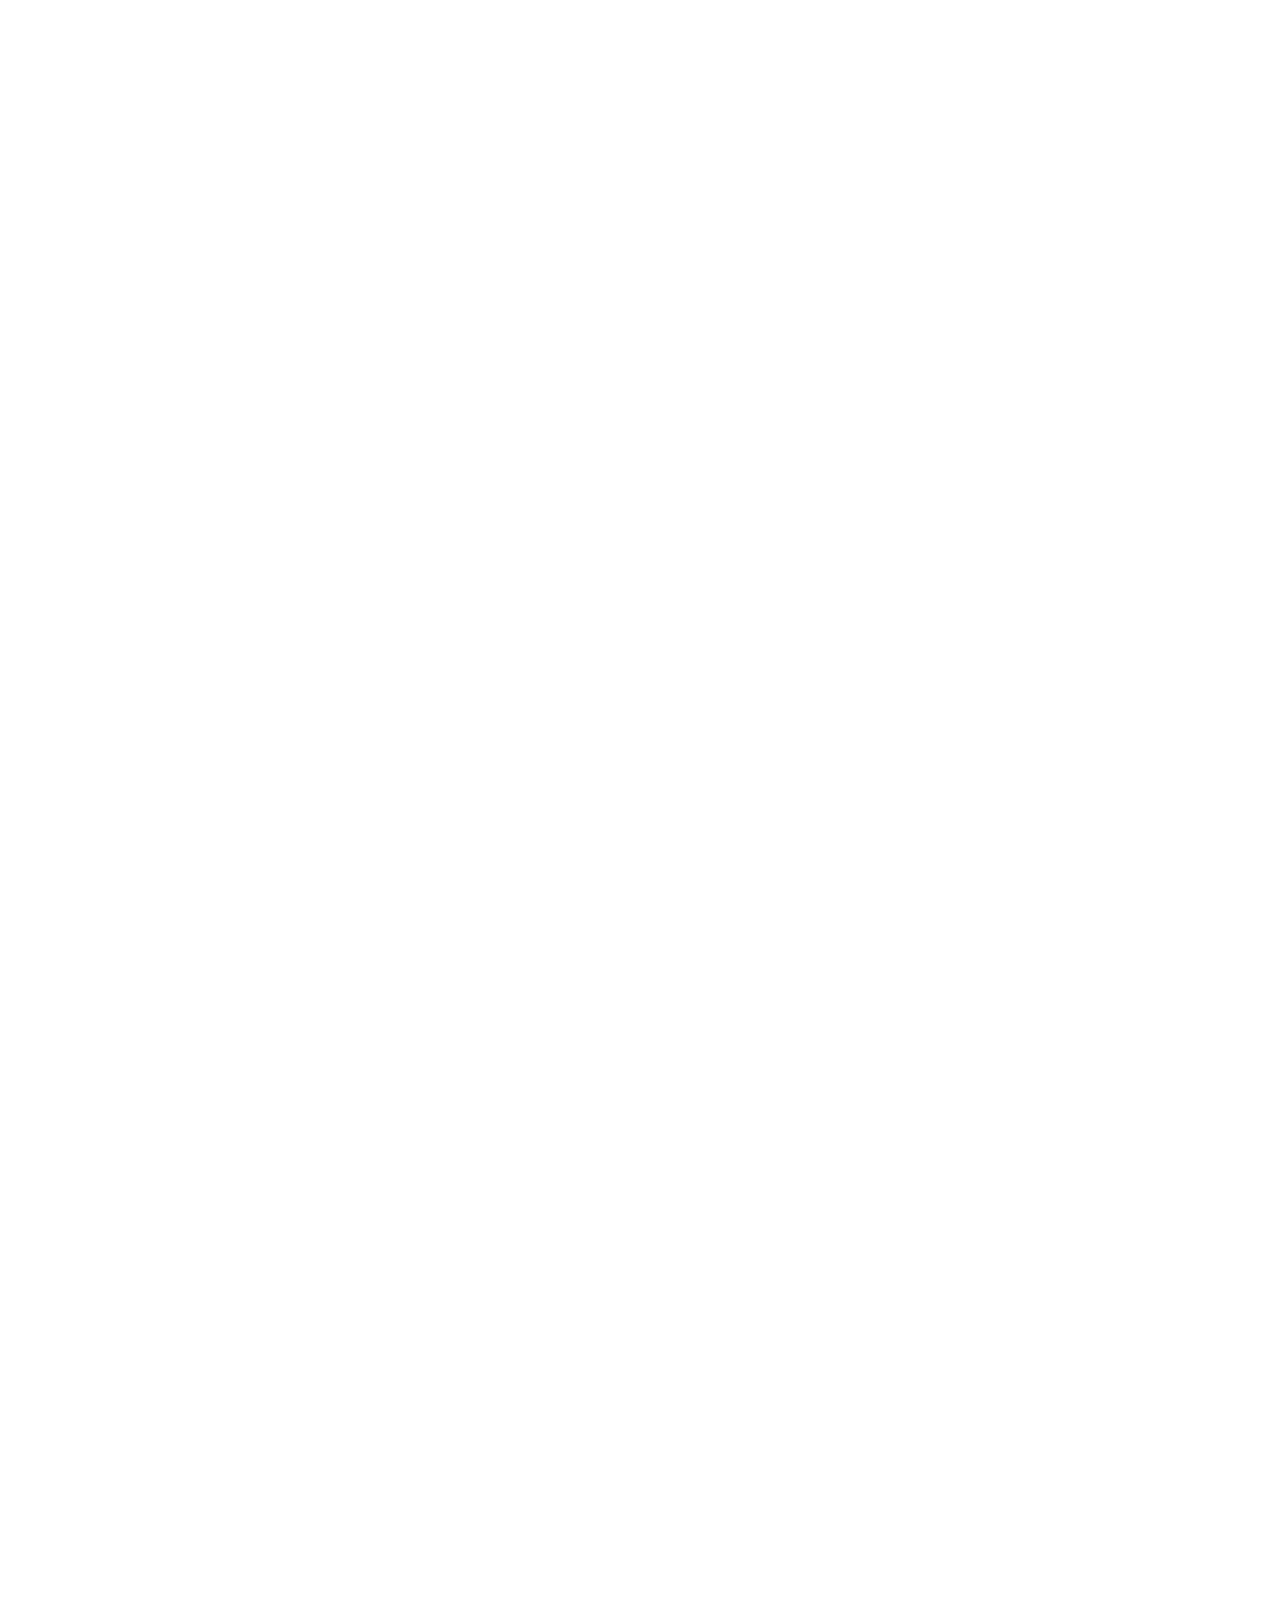
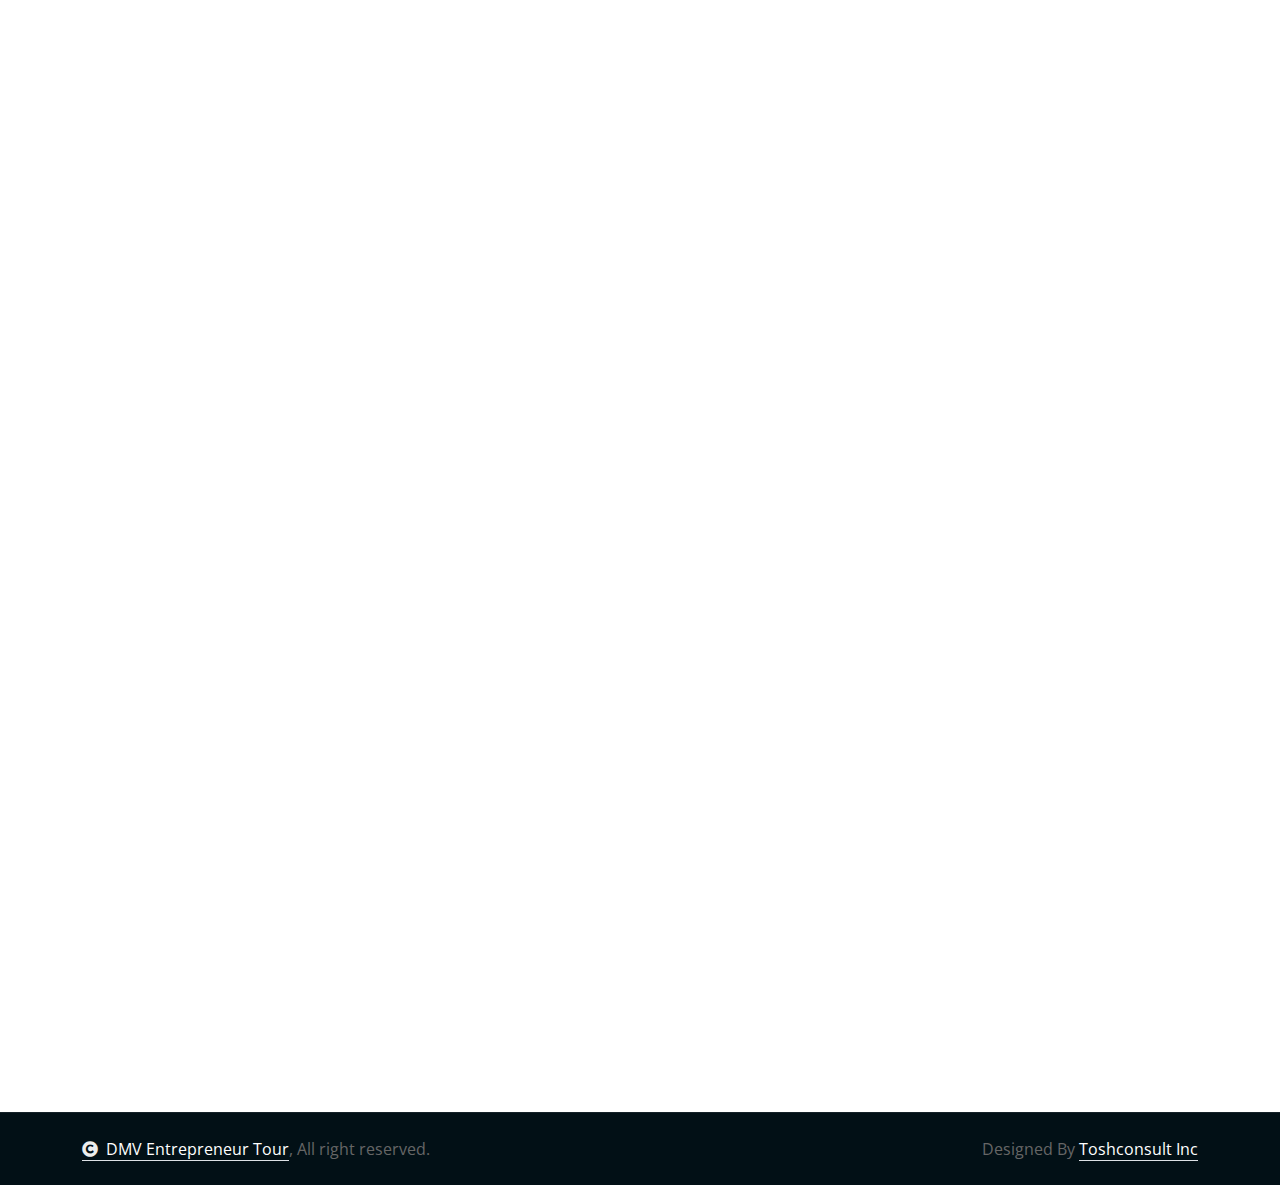
==== commit baa9aaea: "adjusted url" ====
--- a/about.html
+++ b/about.html
@@ -52,10 +52,10 @@
                 </button>
                 <div class="collapse navbar-collapse" id="navbarCollapse">
                     <div class="navbar-nav mx-auto py-0">
-                        <a href="index.html" class="nav-item nav-link">Home</a>
-                        <a href="#about" class="nav-item nav-link active">About</a>
+                        <a href="/" class="nav-item nav-link">Home</a>
+                        <a href="#" class="nav-item nav-link active">About</a>
                         <a href="#service" class="nav-item nav-link">Service</a>
-                        <a href="contact.html" class="nav-item nav-link">Contact</a>
+                        <a href="/contact" class="nav-item nav-link">Contact</a>
                     </div>
                     <div class="team-icon d-none d-xl-flex justify-content-center me-3">
                         <a class="btn btn-square btn-light rounded-circle mx-1" href=""><i class="fab fa-facebook-f"></i></a>
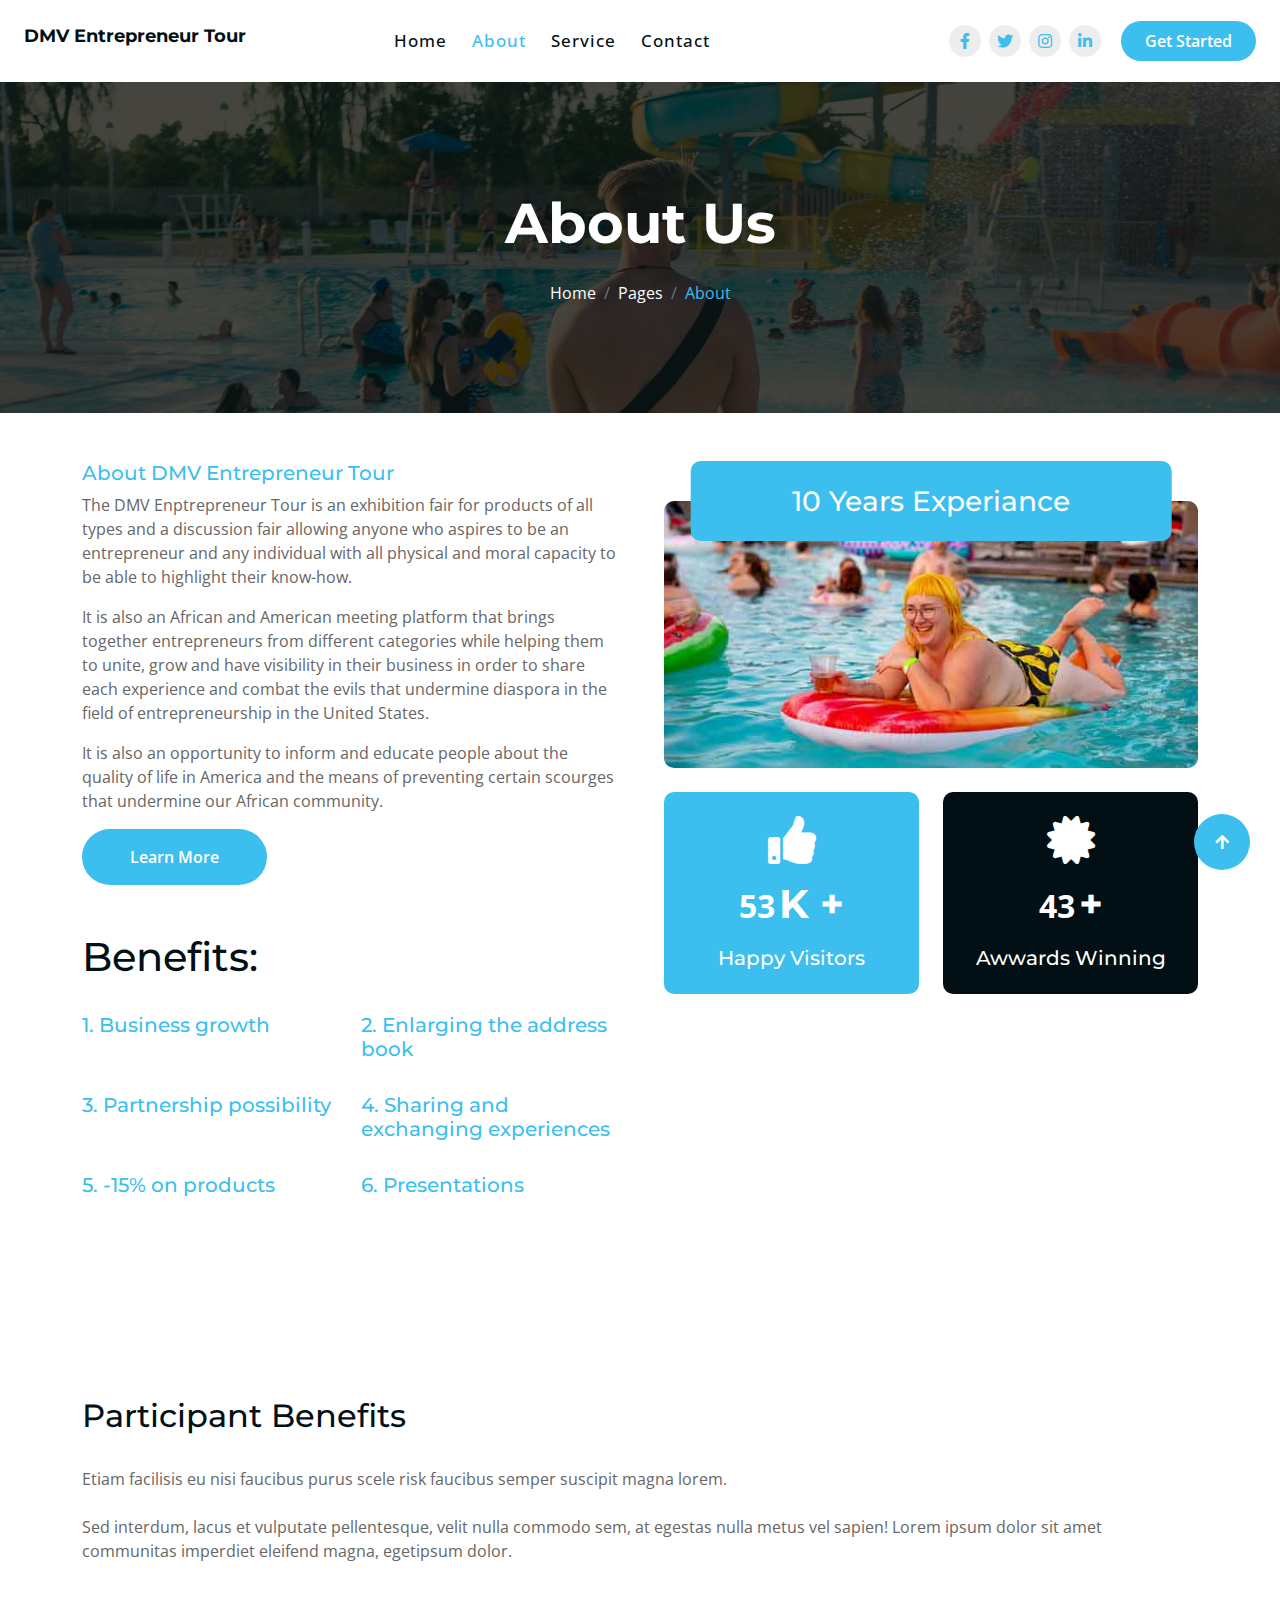
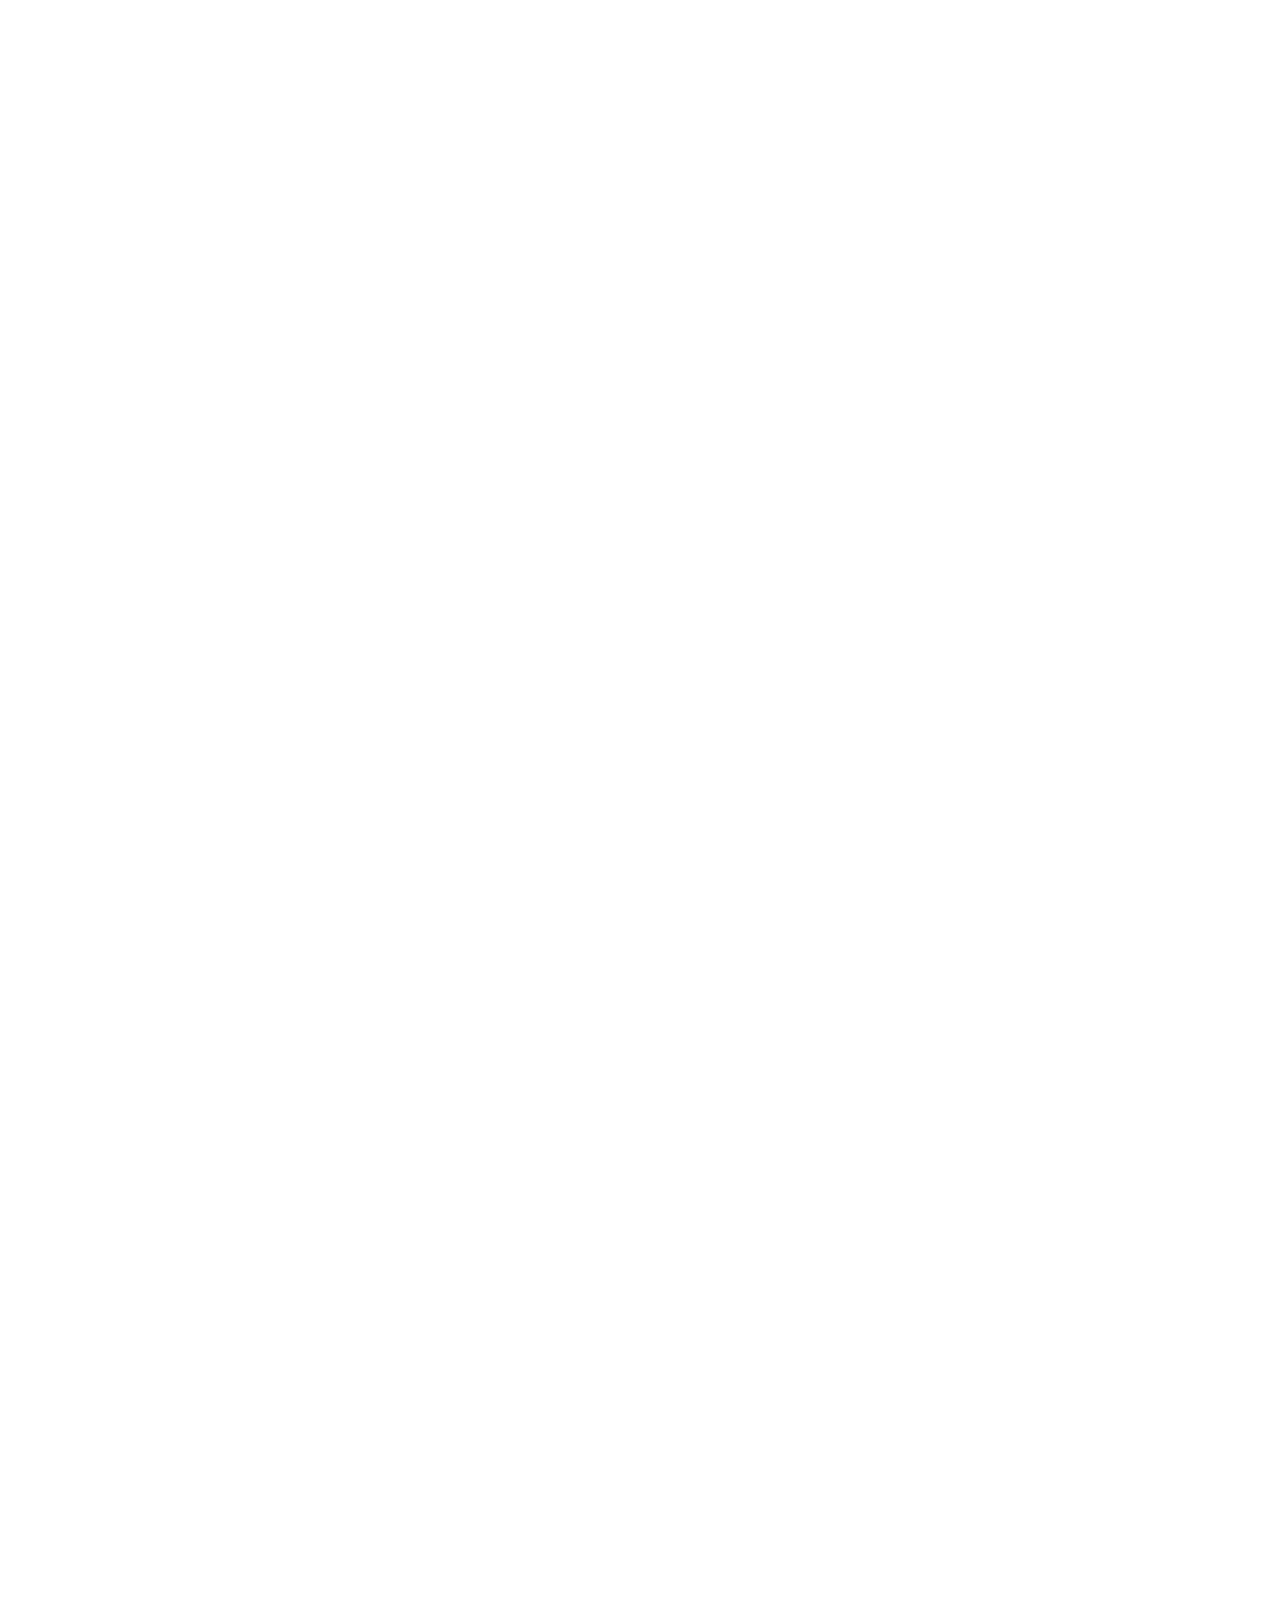
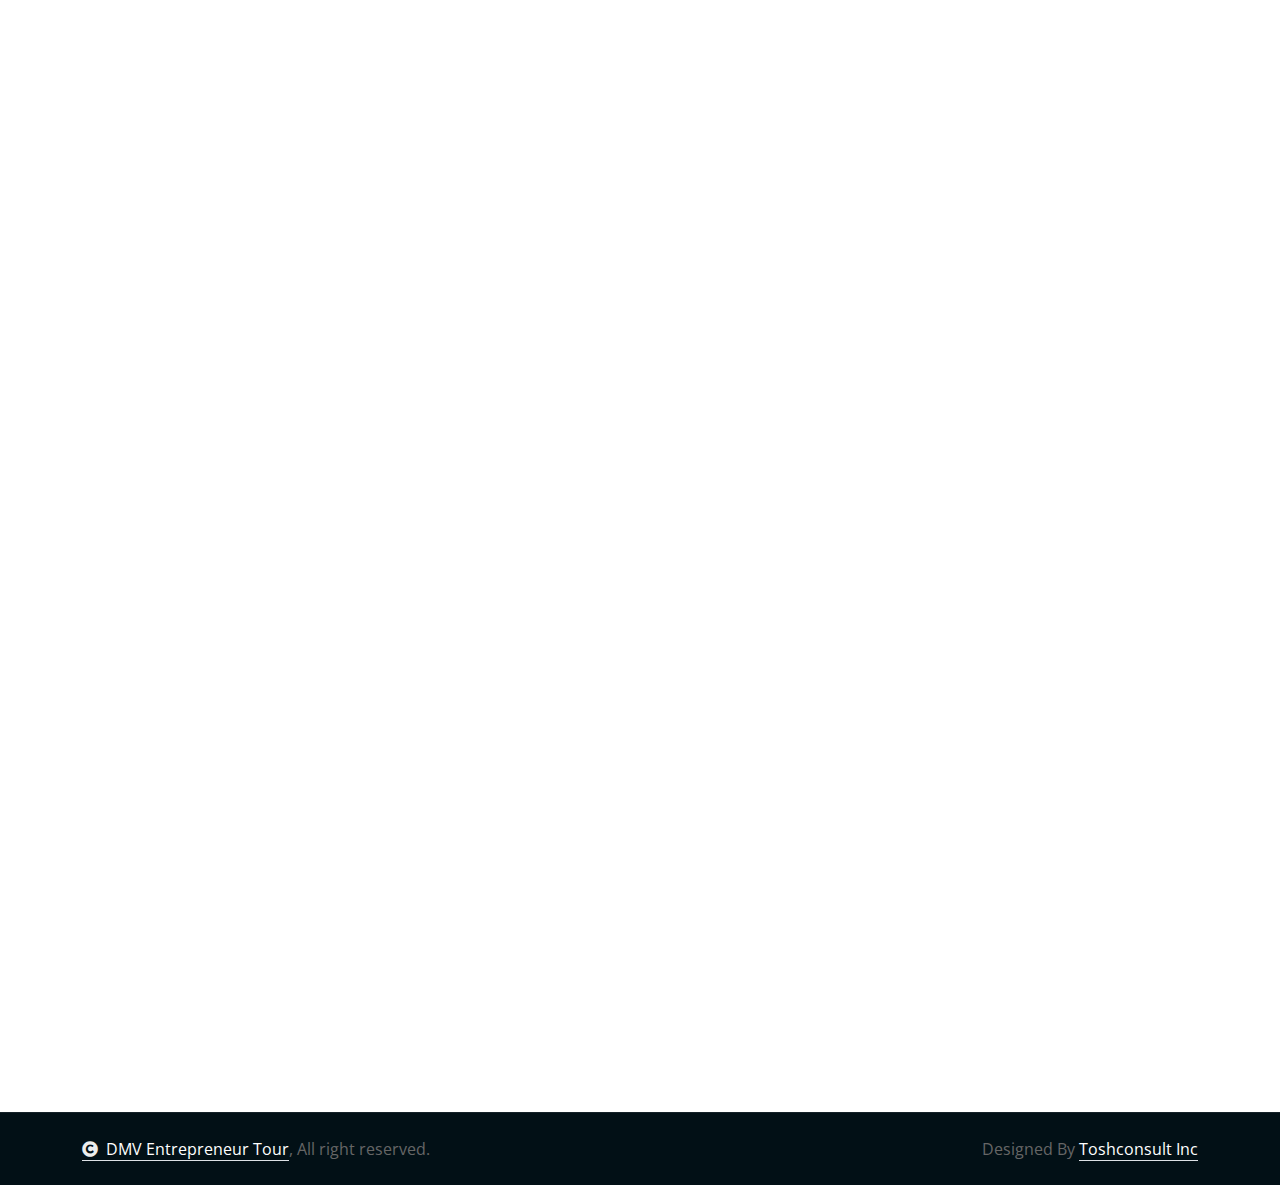
==== commit 21f7f51e: "google translator" ====
--- a/about.html
+++ b/about.html
@@ -52,11 +52,16 @@
                 </button>
                 <div class="collapse navbar-collapse" id="navbarCollapse">
                     <div class="navbar-nav mx-auto py-0">
-                        <a href="/" class="nav-item nav-link">Home</a>
+                        <a href="/index.html" class="nav-item nav-link">Home</a>
                         <a href="#" class="nav-item nav-link active">About</a>
                         <a href="#service" class="nav-item nav-link">Service</a>
-                        <a href="/contact" class="nav-item nav-link">Contact</a>
-                    </div>
+                        <a href="/contact.html" class="nav-item nav-link">Contact</a>
+                    </div>
+
+                    <div class="d-flex align-items-center flex-nowrap pt-xl-0 mb-2" style="margin-left: 15px;">
+                        <a id="google_translate_element" class="btn-color text-white py-2 px-4 me-3"></a>
+                    </div>
+                    
                     <div class="team-icon d-none d-xl-flex justify-content-center me-3">
                         <a class="btn btn-square btn-light rounded-circle mx-1" href=""><i class="fab fa-facebook-f"></i></a>
                         <a class="btn btn-square btn-light rounded-circle mx-1" href=""><i class="fab fa-twitter"></i></a>
@@ -477,6 +482,8 @@
 
     <!-- Template Javascript -->
     <script src="js/main.js"></script>
+    <script src="https://translate.google.com/translate_a/element.js?cb=googleTranslateElementInit"></script>
+
     </body>
 
 </html>--- a/css/style.css
+++ b/css/style.css
@@ -343,7 +343,7 @@
 .service {
     position: relative;
     overflow: hidden;
-    background-image: url(../img/carousel-1.jpg);
+    background-image: url(../img/sell3.jpg);
     background-position: center center;
     background-repeat: no-repeat;
     background-size: cover;
@@ -442,7 +442,7 @@
     overflow: hidden;
     top: 0;
     left: 0;
-    background: linear-gradient(rgba(0, 0, 0, .7), rgba(0, 0, 0, .7)), url(../img/carousel-2.jpg) center center no-repeat;
+    background: linear-gradient(rgba(0, 0, 0, .7), rgba(0, 0, 0, .7)), url(../img/sell2.jpg) center center no-repeat;
     background-size: cover;
     z-index: -2;
     animation-name: attraction-image-zoom;
@@ -733,7 +733,7 @@
     position: absolute;
     top: 0;
     left: 0;
-    background-image: url(../img/carousel-1.jpg);
+    background-image: url(../img/sell.jpg);
     background-position: center center;
     background-repeat: no-repeat;
     background-size: cover;
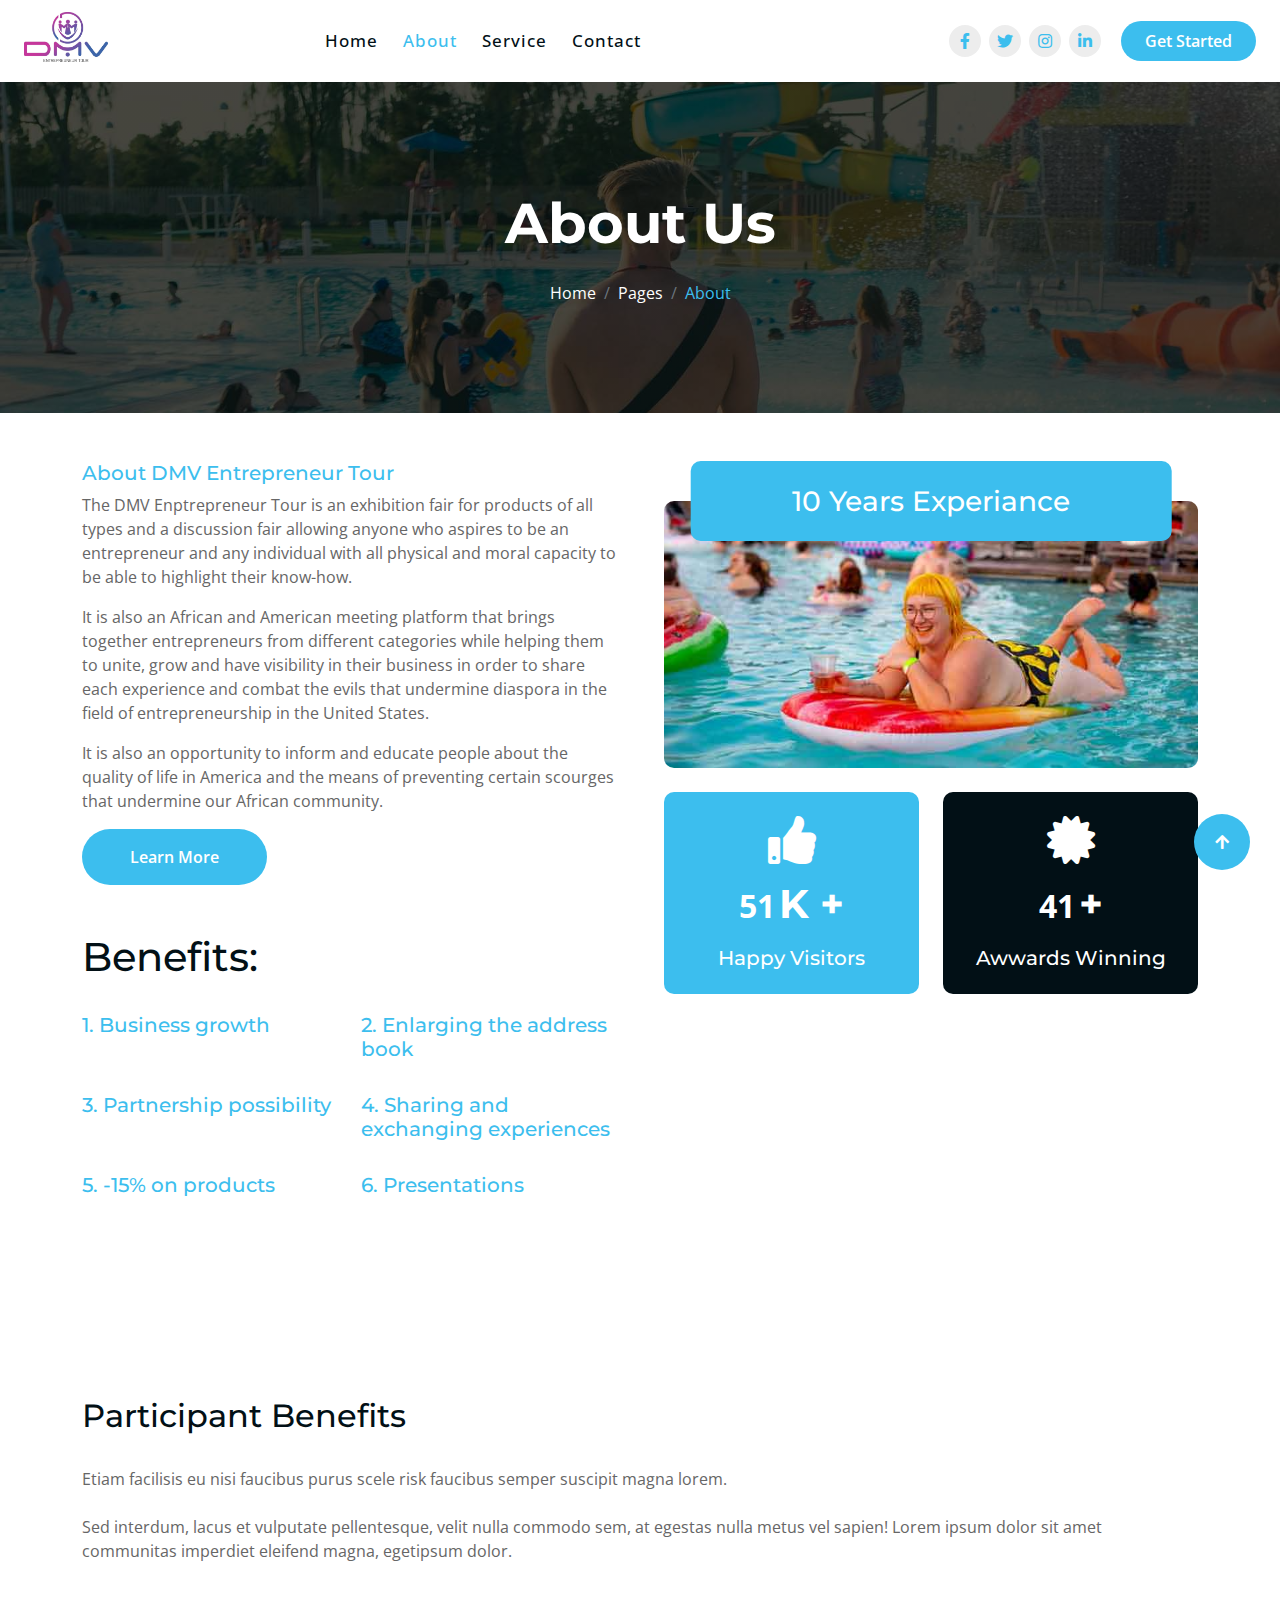
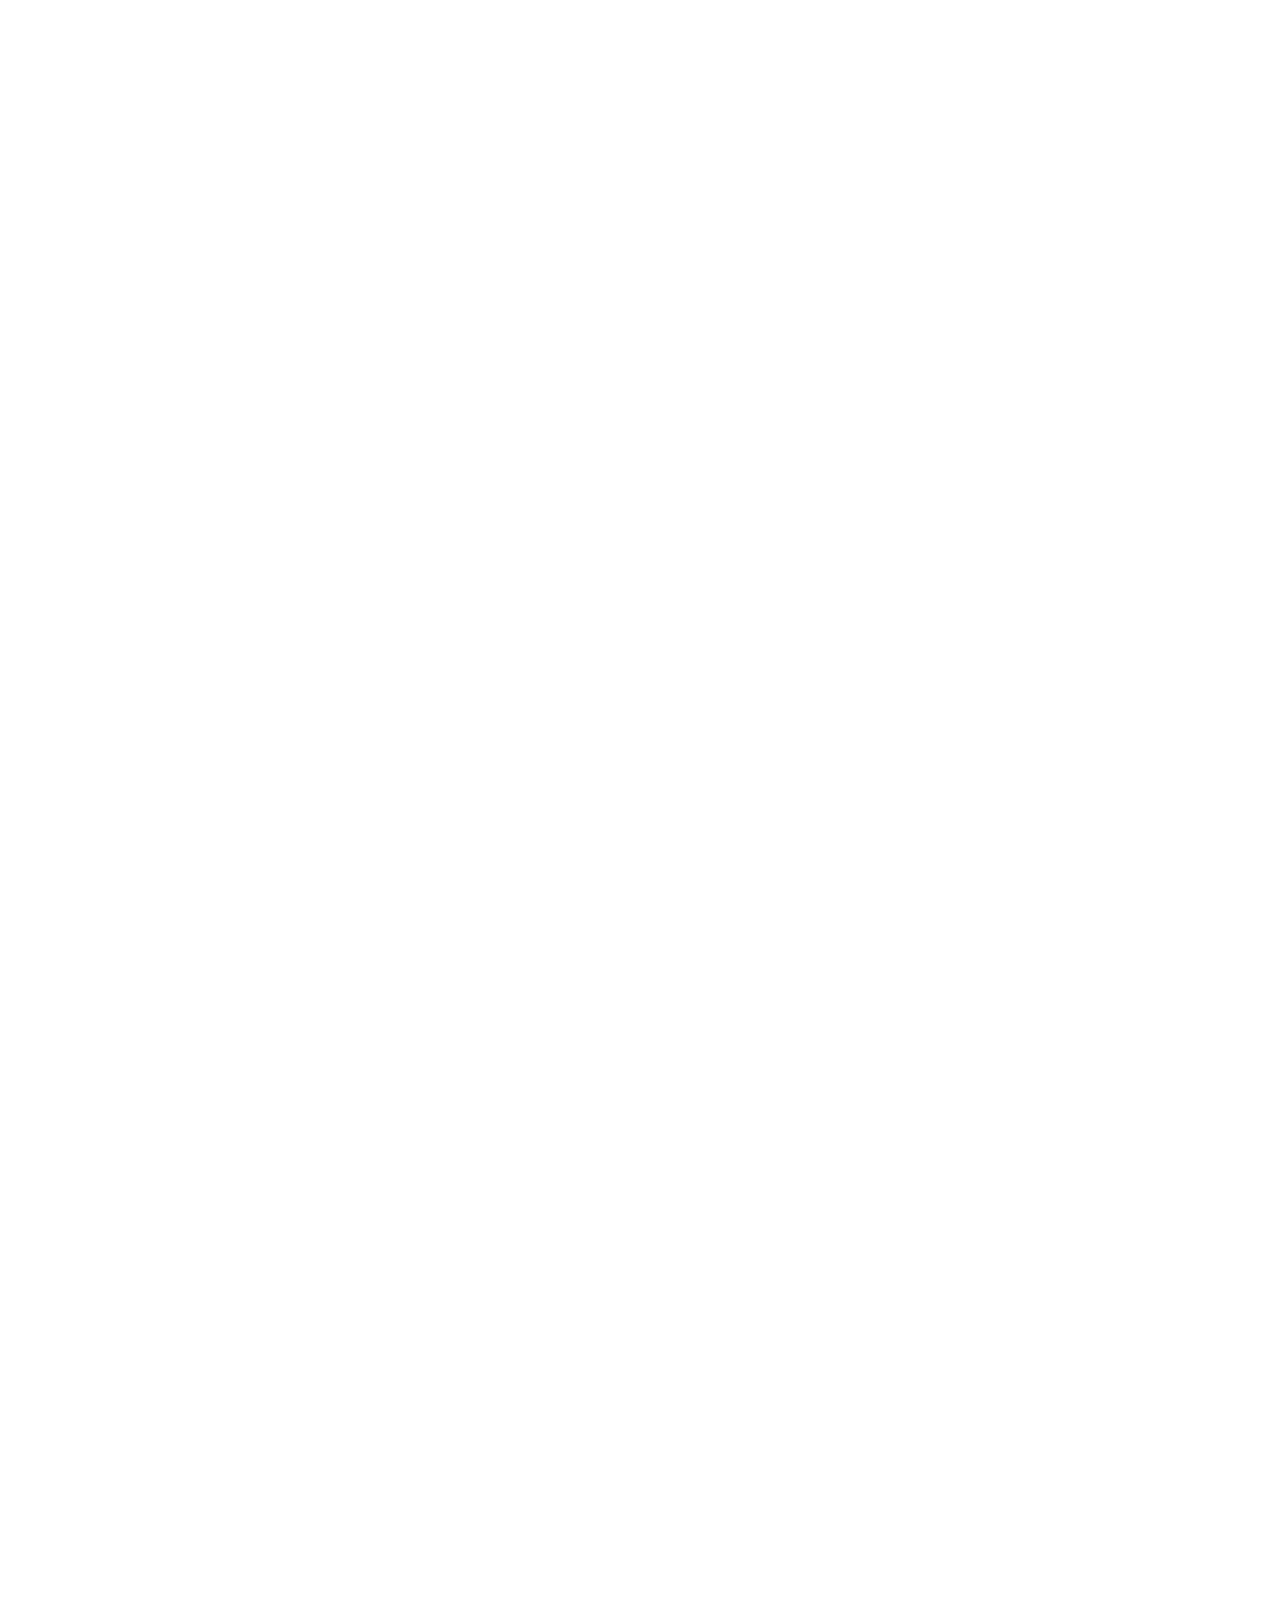
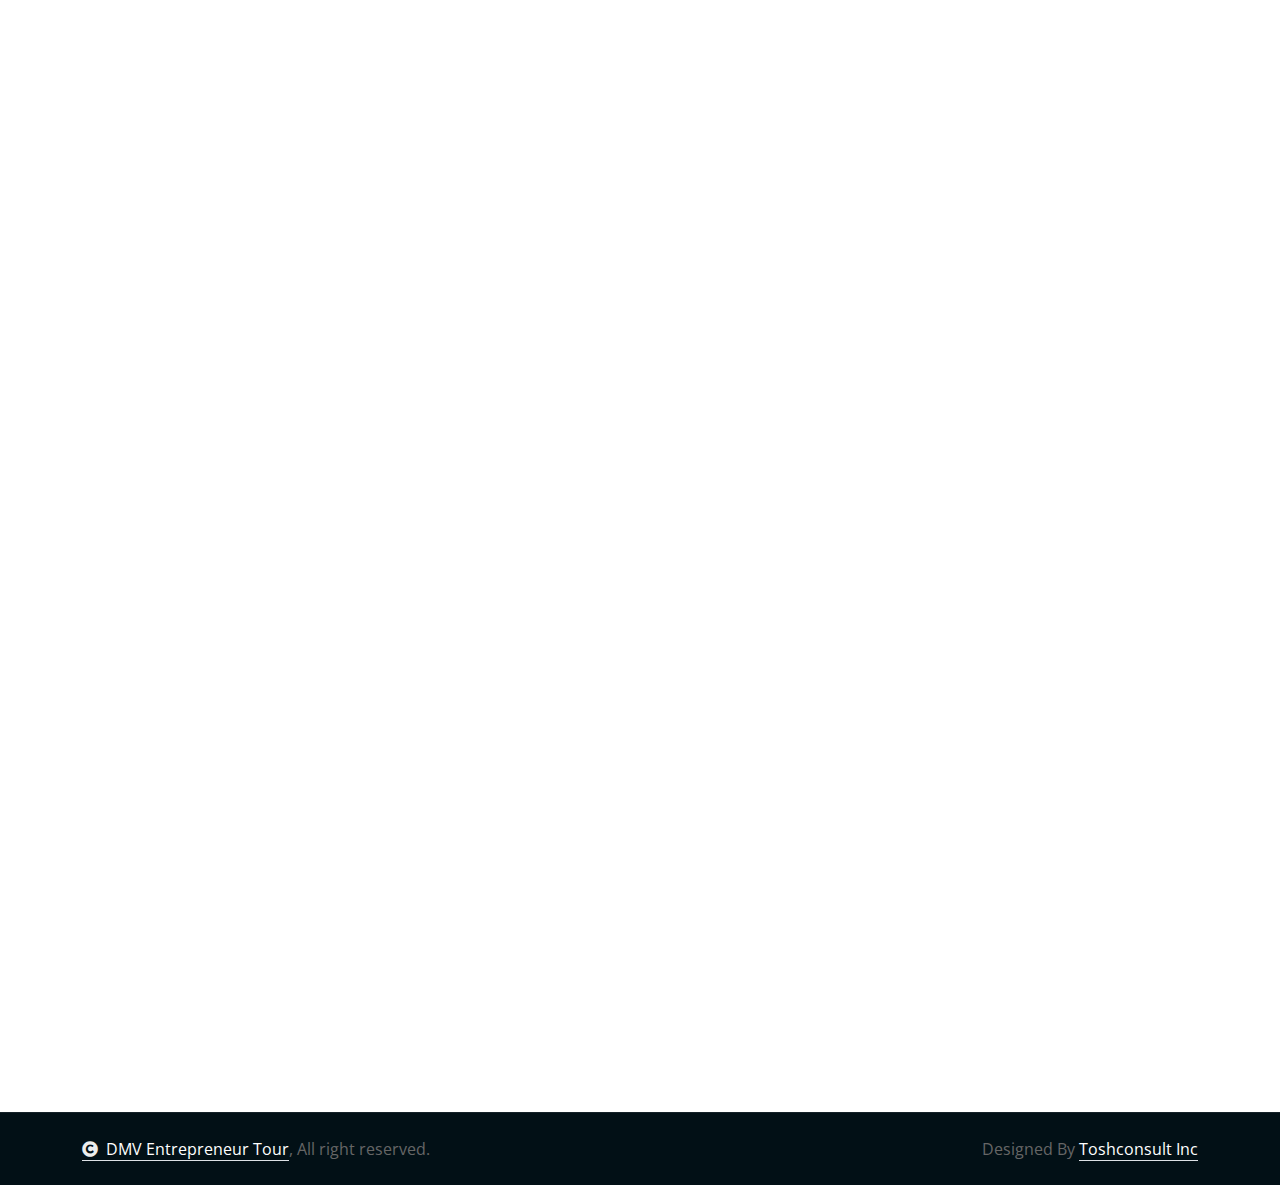
==== commit 2f4b8b24: "changes" ====
--- a/about.html
+++ b/about.html
@@ -7,6 +7,7 @@
         <meta content="width=device-width, initial-scale=1.0" name="viewport">
         <meta content="" name="keywords">
         <meta content="" name="description">
+        <link rel="icon" type="image/x-icon" href="img/logo.jpg">
 
         <!-- Google Web Fonts -->
         <link rel="preconnect" href="https://fonts.googleapis.com">
@@ -44,7 +45,7 @@
         <div class="container-fluid nav-bar sticky-top px-4 py-2 py-lg-0">
             <nav class="navbar navbar-expand-lg navbar-light">
                 <a href="" class="navbar-brand p-0">
-                    <h1 class="display-6 text-dark" style="font-size: 18px;">DMV Entrepreneur Tour</h1>
+                    <h1 class="display-6 text-dark" style="font-size: 18px;"><img src="img/logo.jpg" alt=""></h1>
                     <!-- <img src="img/logo.png" alt="Logo"> -->
                 </a>
                 <button class="navbar-toggler" type="button" data-bs-toggle="collapse" data-bs-target="#navbarCollapse">
@@ -52,10 +53,10 @@
                 </button>
                 <div class="collapse navbar-collapse" id="navbarCollapse">
                     <div class="navbar-nav mx-auto py-0">
-                        <a href="/index.html" class="nav-item nav-link">Home</a>
+                        <a href="index.html" class="nav-item nav-link">Home</a>
                         <a href="#" class="nav-item nav-link active">About</a>
                         <a href="#service" class="nav-item nav-link">Service</a>
-                        <a href="/contact.html" class="nav-item nav-link">Contact</a>
+                        <a href="contact.html" class="nav-item nav-link">Contact</a>
                     </div>
 
                     <div class="d-flex align-items-center flex-nowrap pt-xl-0 mb-2" style="margin-left: 15px;">
@@ -379,7 +380,7 @@
                     <div class="col-md-6 col-lg-6 col-xl-4">
                         <div class="footer-item">
                             <a href="index.html" class="p-0">
-                                <h4 class="text-white mb-4">DMV Entrepreneur tOUR</h4>
+                                <h4 class="text-white mb-4">DMV Entrepreneur Tour</h4>
                                 <!-- <img src="img/logo.png" alt="Logo"> -->
                             </a>
                             <p class="mb-2">La diaspora africaine regorge de nombreux 
@@ -390,7 +391,7 @@
                                 entrepreneurials fort et solidaires.</p>
                             <div class="d-flex align-items-center">
                                 <i class="fas fa-map-marker-alt text-primary me-3"></i>
-                                <p class="text-white mb-0">8500 Beverly Boulevard Los Angeles, CA 90048</p>
+                                <p class="text-white mb-0">9613 Utica place Springdale Maryland zip 20774</p>
                             </div>
                             <div class="d-flex align-items-center">
                                 <i class="fas fa-envelope text-primary me-3"></i>
@@ -398,7 +399,7 @@
                             </div>
                             <div class="d-flex align-items-center">
                                 <i class="fa fa-phone-alt text-primary me-3"></i>
-                                <p class="text-white mb-0">+12 345 67 00 89, +12 987 00 65 4</p>
+                                <p class="text-white mb-0">+12 443-538-8343</p>
                             </div>
                         </div>
                     </div>
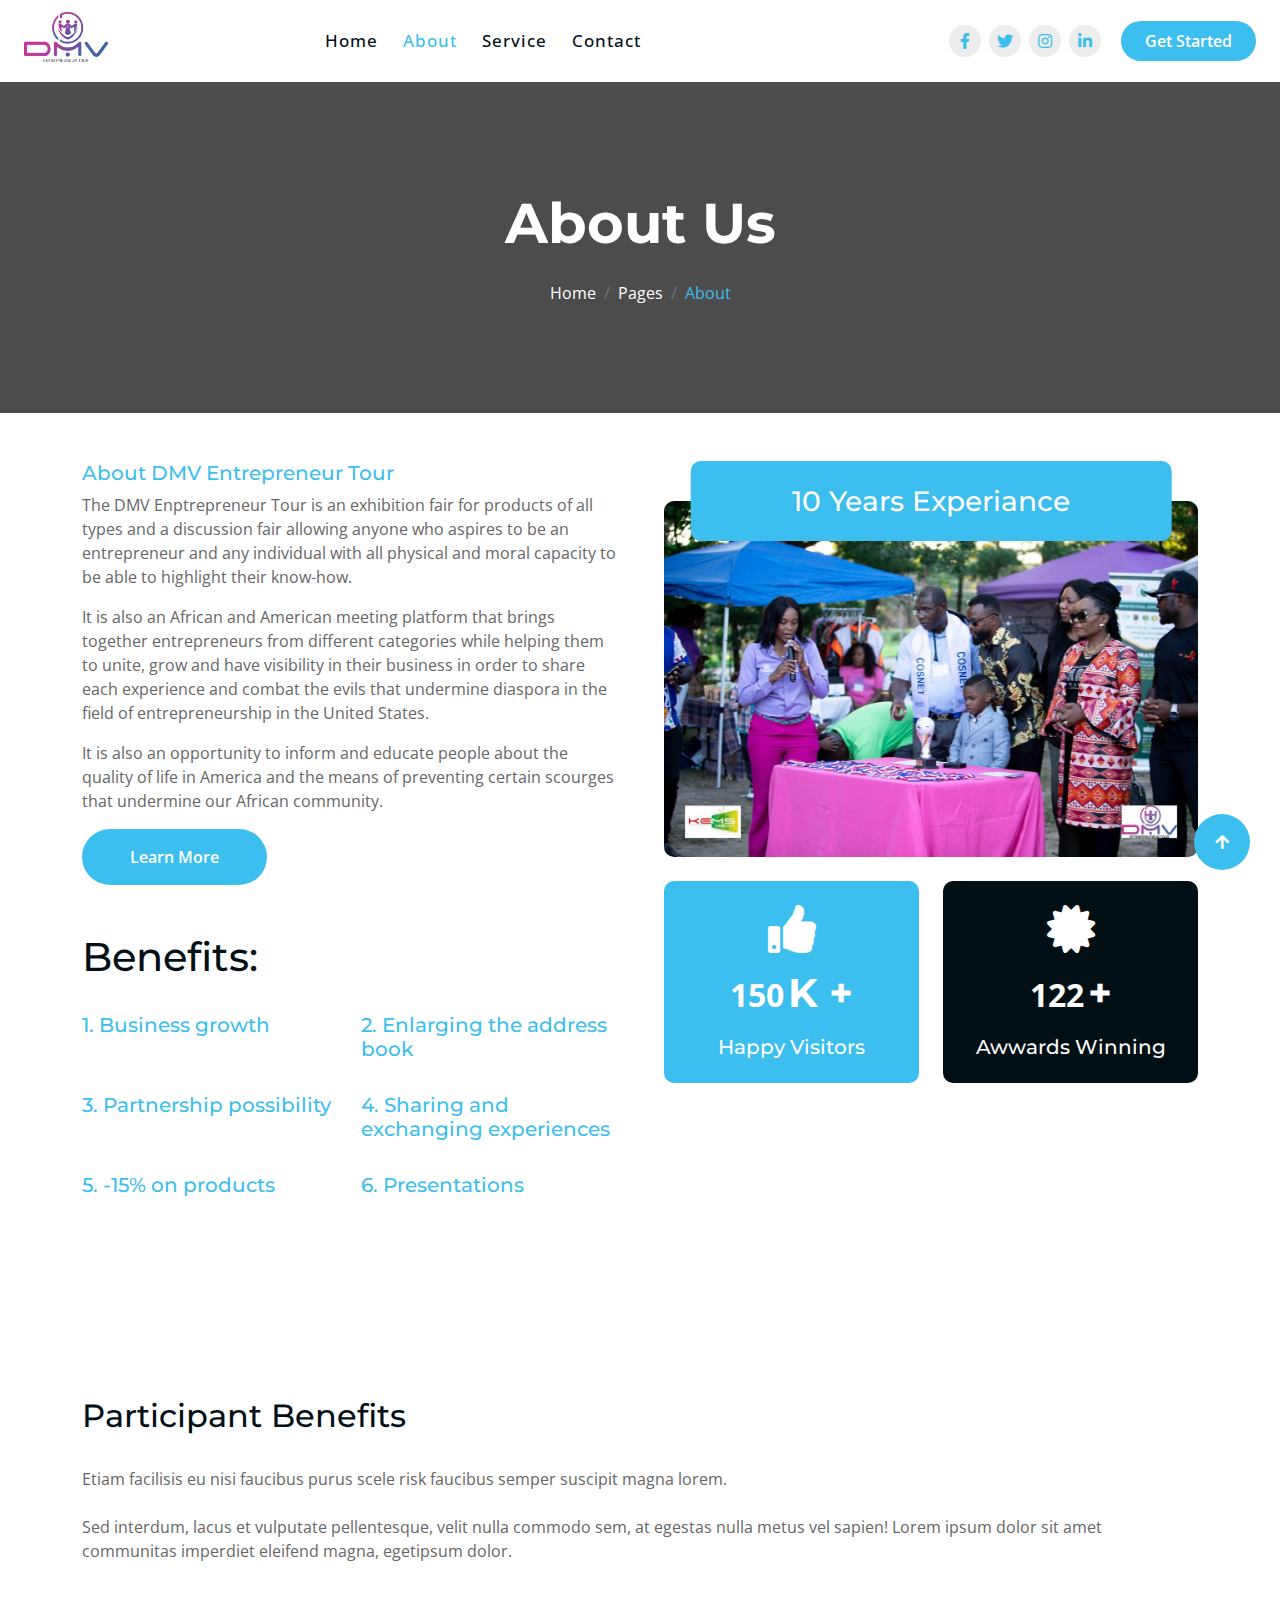
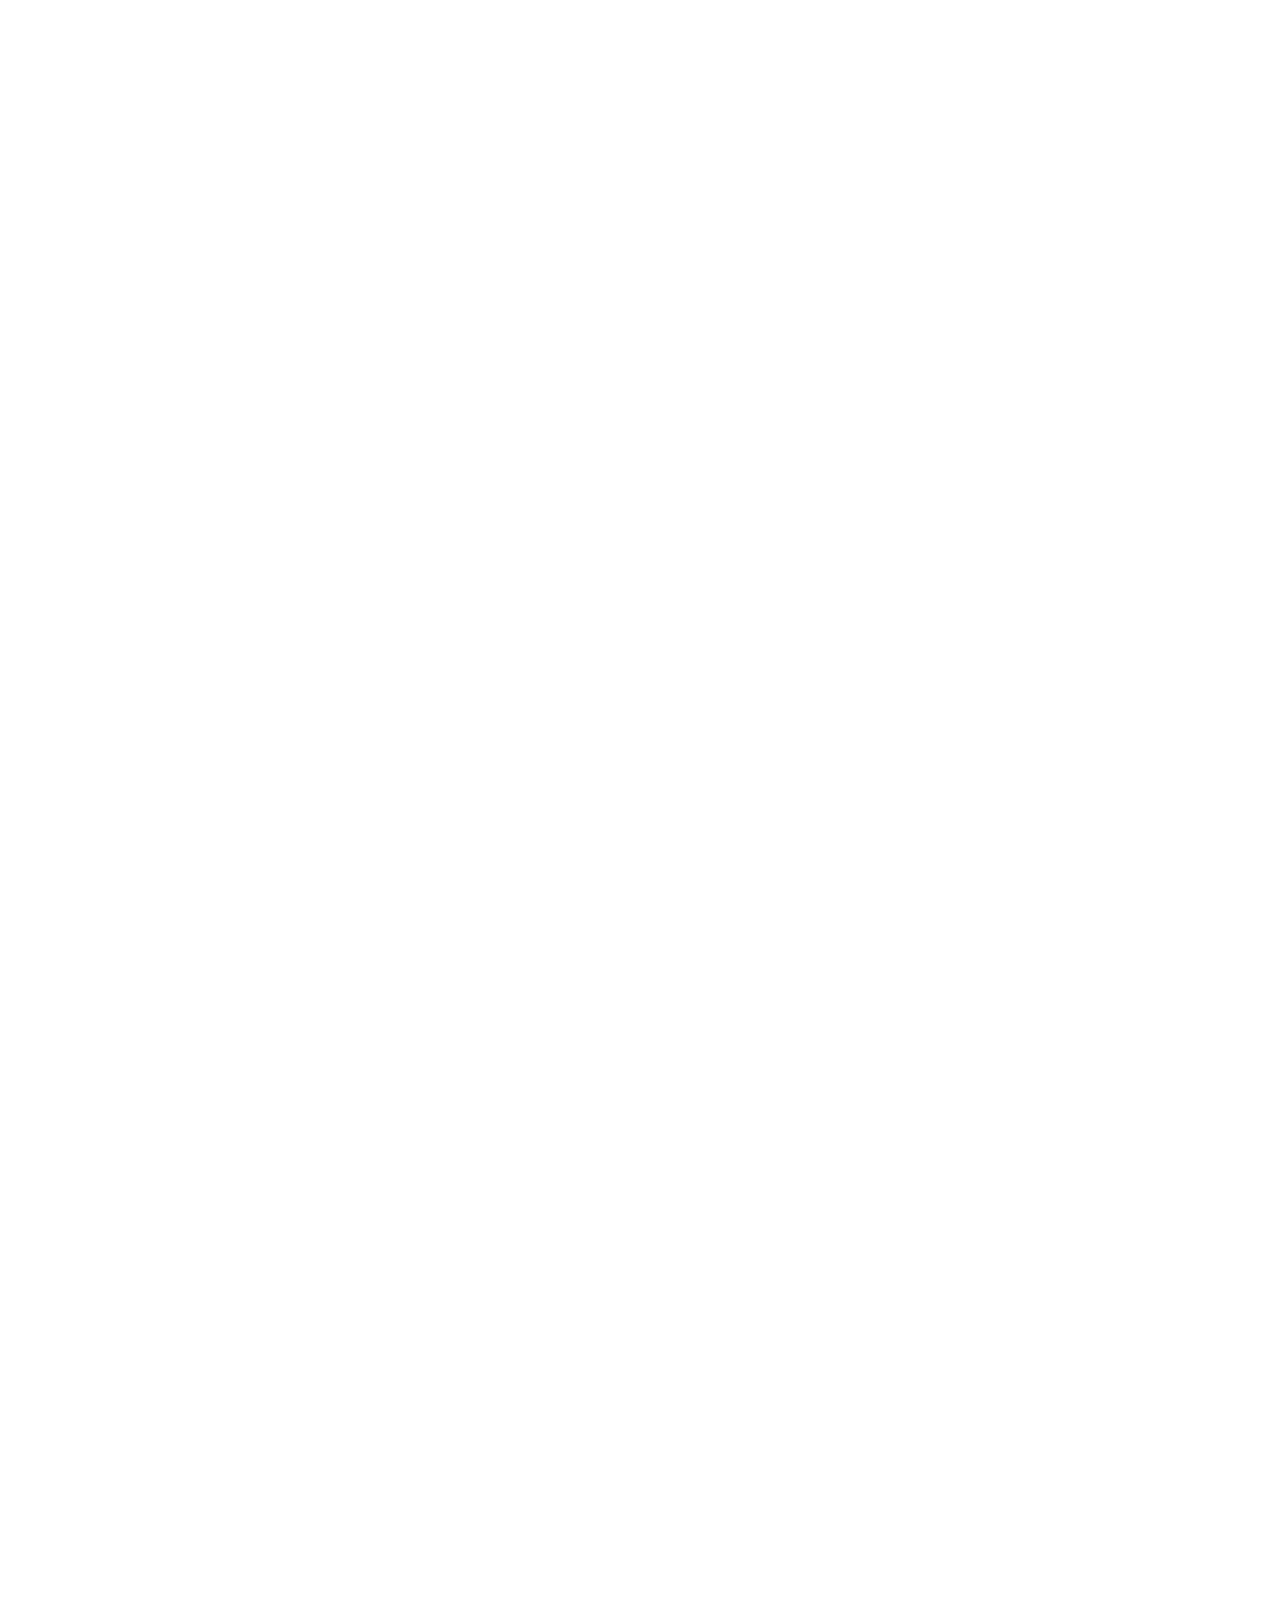
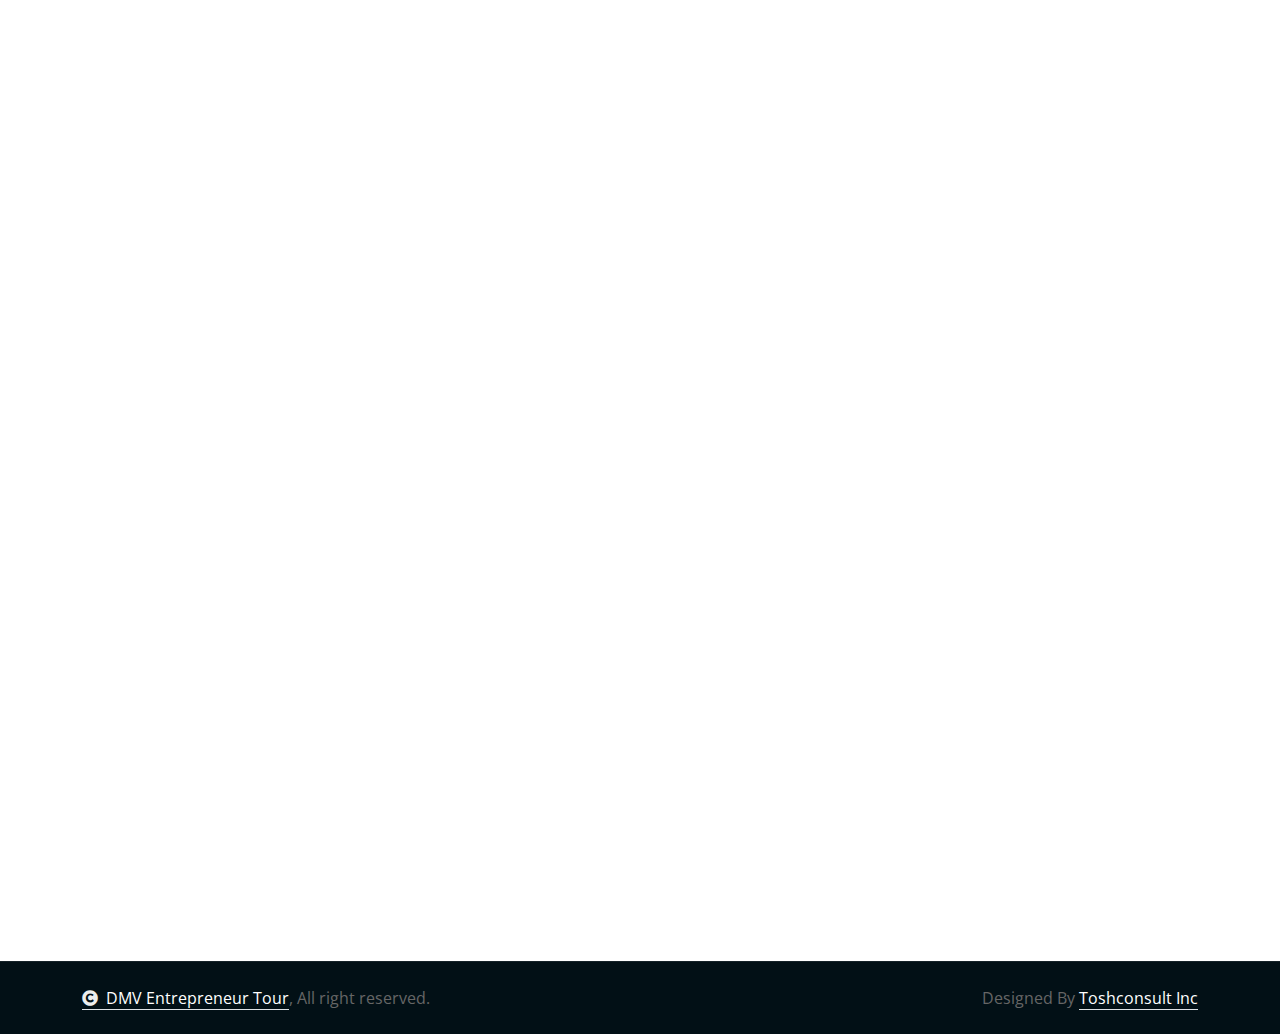
==== commit 1891f7eb: "changed images" ====
--- a/about.html
+++ b/about.html
@@ -129,7 +129,7 @@
                                 <div class="row g-0">
                                     <div class="col-lg-12">
                                         <div class="rounded mb-4">
-                                            <img src="img/about.jpg" class="img-fluid rounded w-100" alt="">
+                                            <img src="img/sell2.jpg" class="img-fluid rounded w-100" alt="">
                                         </div>
                                         <div class="row gx-4 gy-0">
                                             <div class="col-6">
@@ -180,7 +180,7 @@
                         Sed interdum, lacus et vulputate pellentesque, velit nulla commodo sem, at egestas nulla metus vel sapien! Lorem ipsum dolor sit amet communitas imperdiet eleifend magna, egetipsum dolor.</p>
                     <div class="col-lg-4 wow fadeInUp" data-wow-delay="0.2s">
                         <div class="feature-item">
-                            <img src="img/feature-1.jpg" class="img-fluid rounded w-100" alt="Image">
+                            <img src="img/rev.jpg" class="img-fluid rounded w-100" alt="Image">
                             <div class="feature-content p-4">
                                 <div class="feature-content-inner">
                                     <h4 class="text-white">BRONZE</h4>
@@ -194,7 +194,7 @@
                     </div>
                     <div class="col-lg-4 wow fadeInUp" data-wow-delay="0.4s">
                         <div class="feature-item">
-                            <img src="img/feature-2.jpg" class="img-fluid rounded w-100" alt="Image">
+                            <img src="img/rev1.jpg" class="img-fluid rounded w-100" alt="Image">
                             <div class="feature-content p-4">
                                 <div class="feature-content-inner">
                                     <h4 class="text-white">SILVER</h4>
@@ -207,7 +207,7 @@
                     </div>
                     <div class="col-lg-4 wow fadeInUp" data-wow-delay="0.6s">
                         <div class="feature-item">
-                            <img src="img/feature-3.jpg" class="img-fluid rounded w-100" alt="Image">
+                            <img src="img/rev3.jpg" class="img-fluid rounded w-100" alt="Image">
                             <div class="feature-content p-4">
                                 <div class="feature-content-inner">
                                     <h4 class="text-white">GOLD</h4>
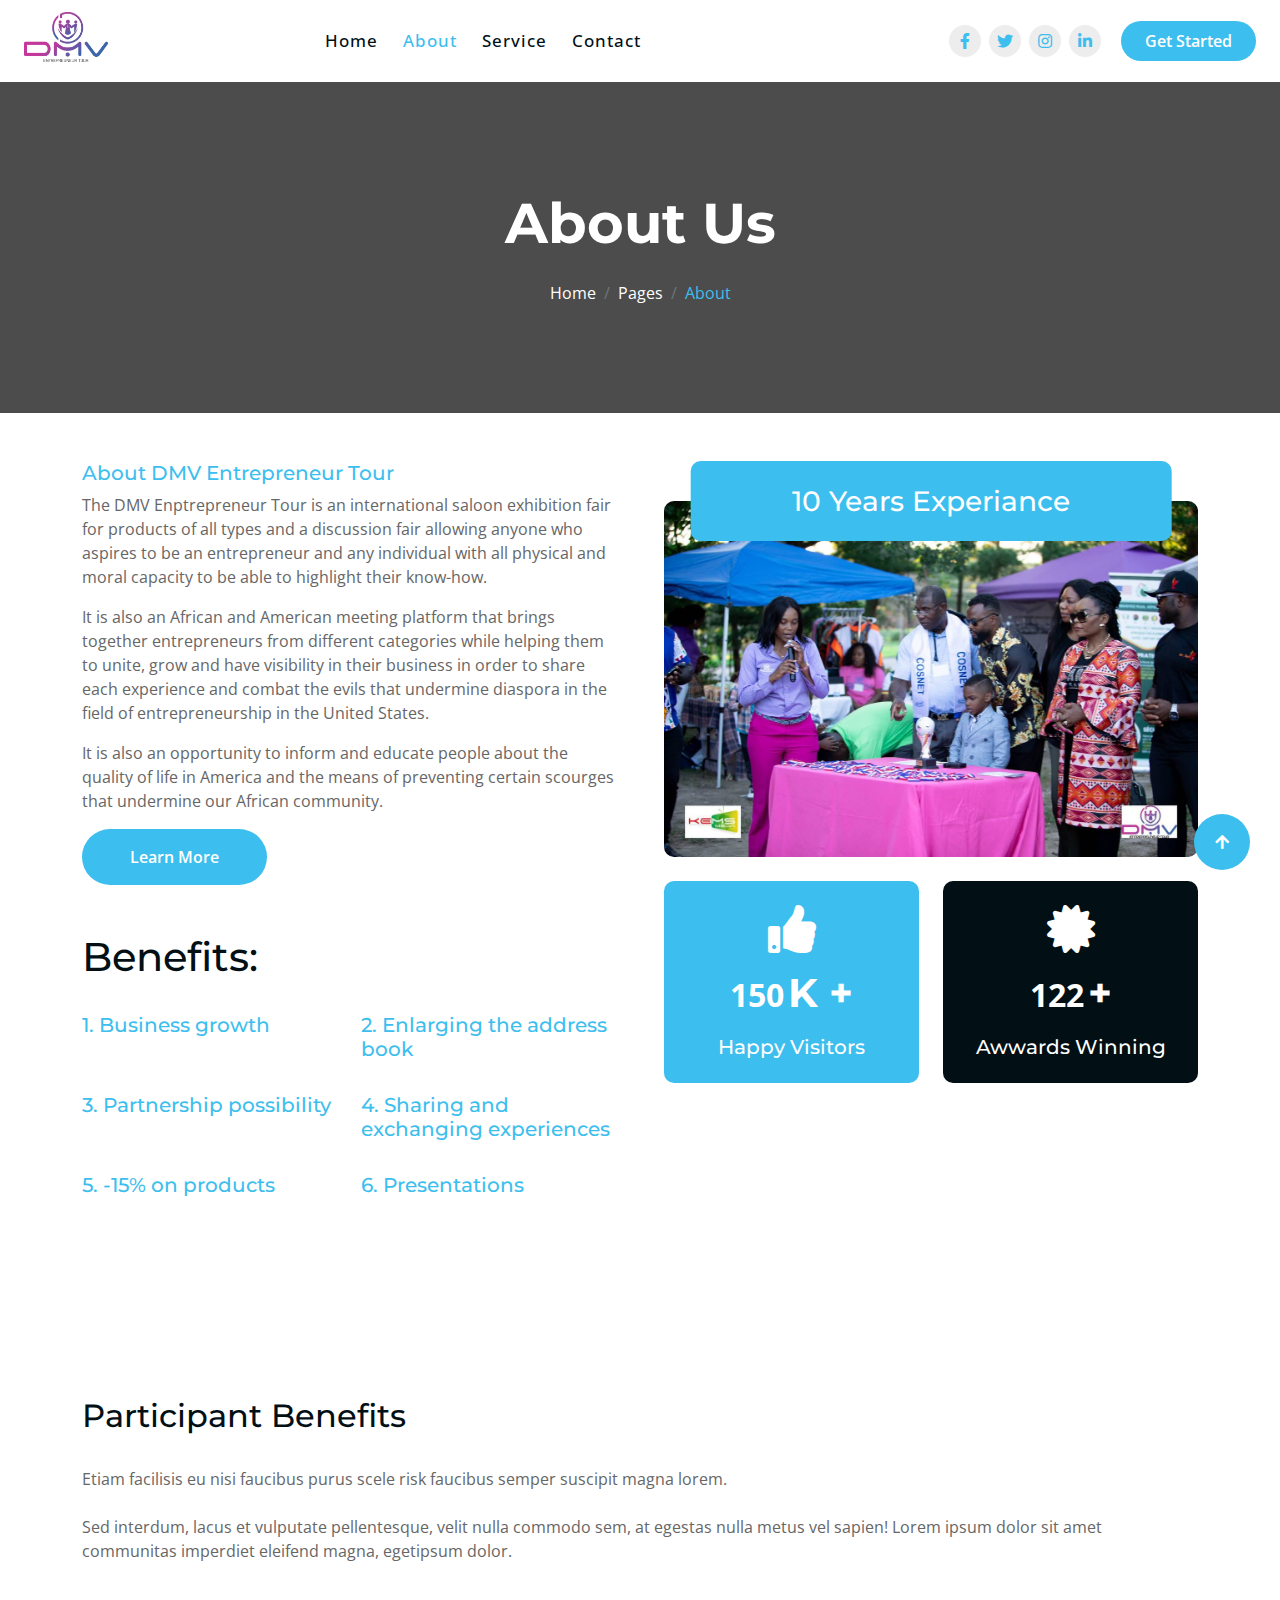
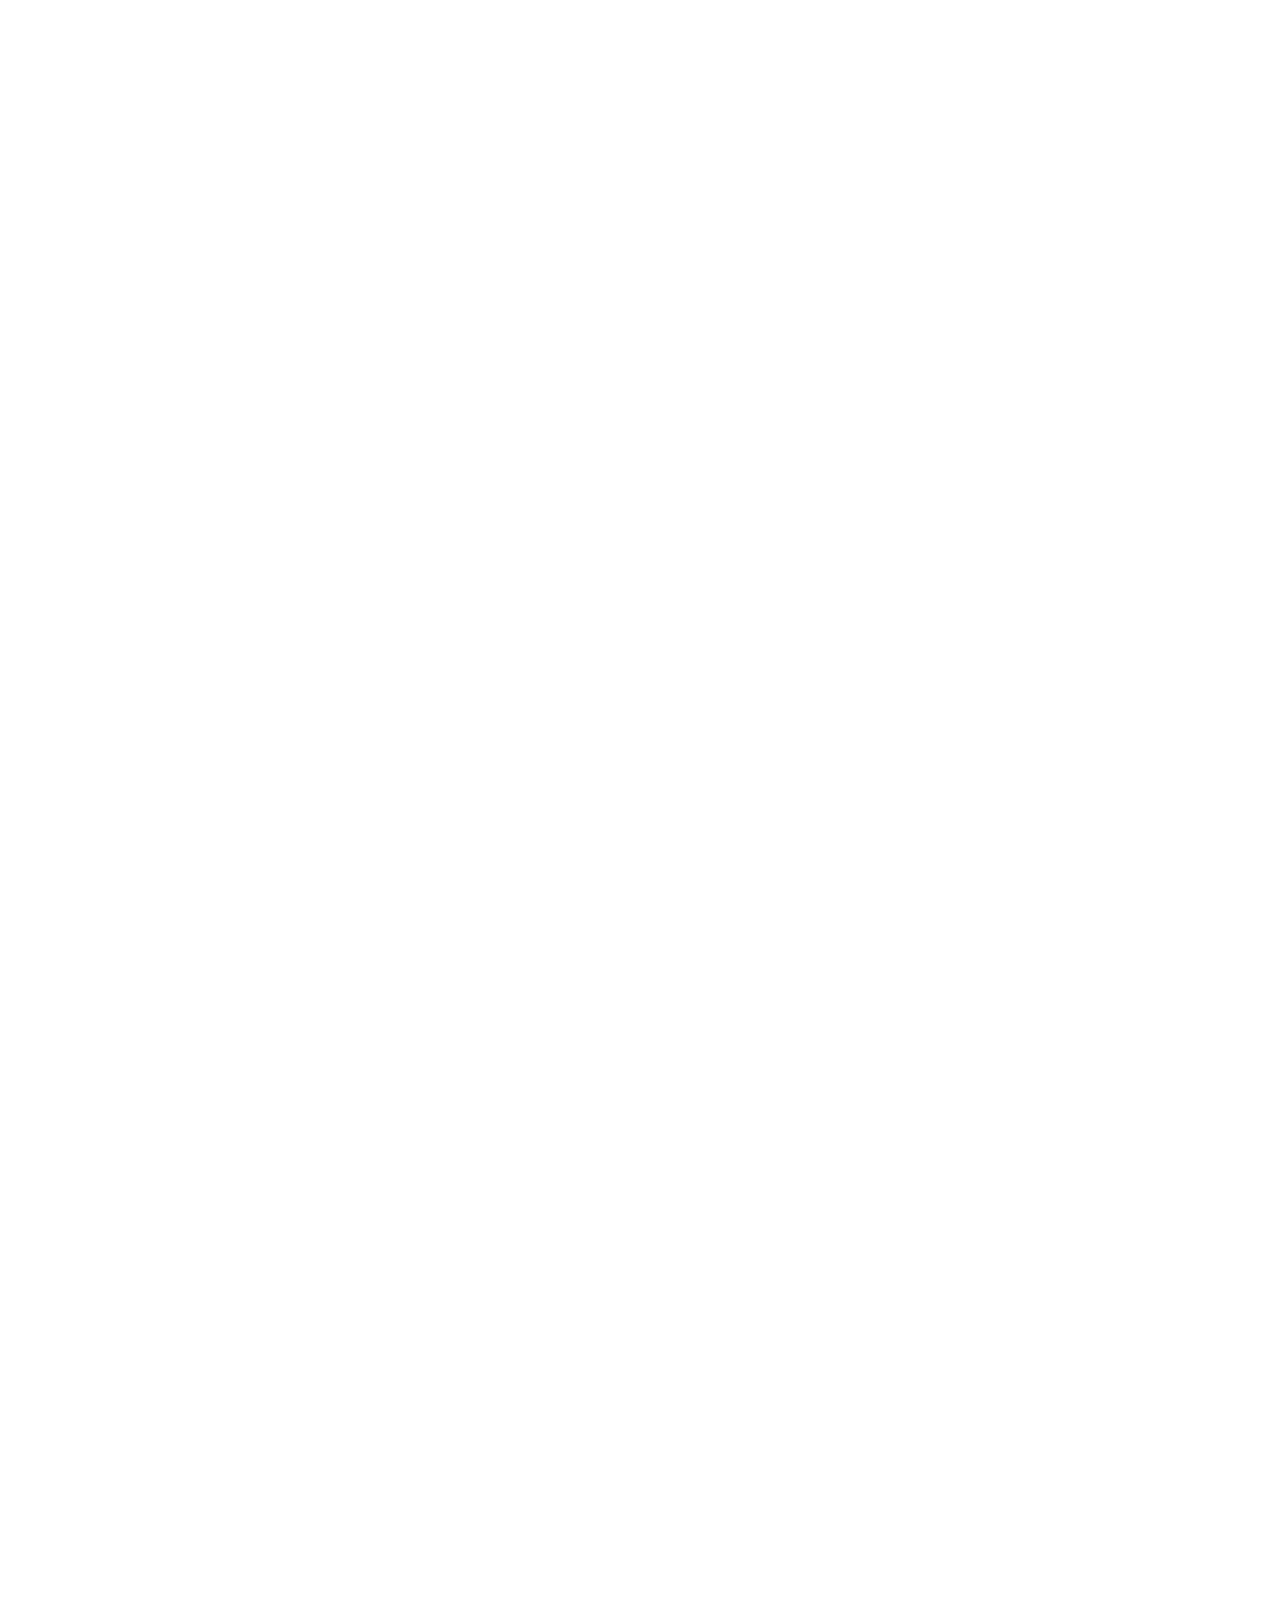
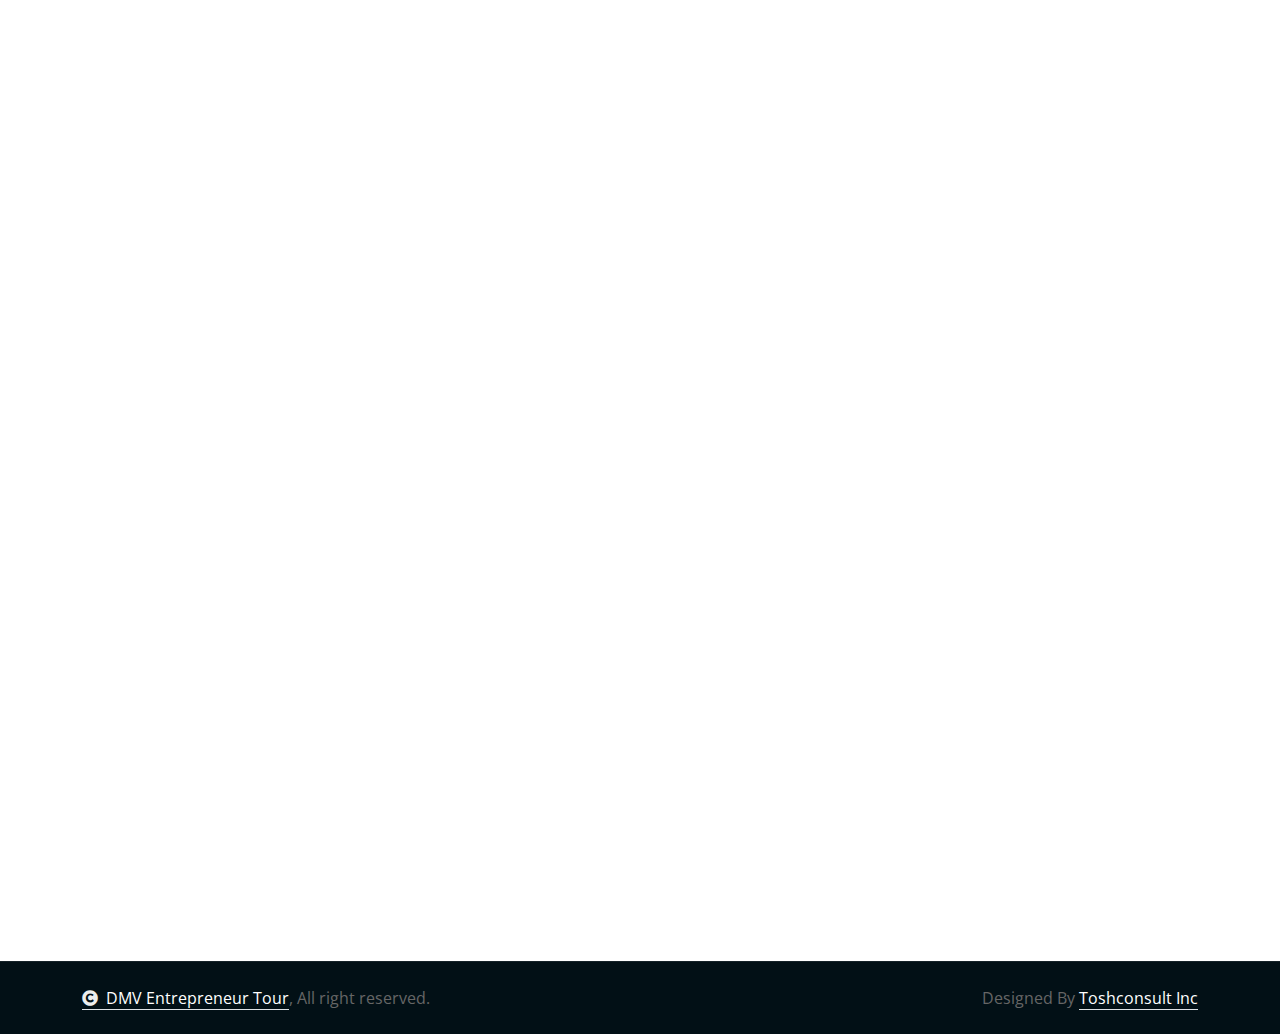
==== commit 27283182: "international saloon" ====
--- a/about.html
+++ b/about.html
@@ -64,7 +64,7 @@
                     </div>
                     
                     <div class="team-icon d-none d-xl-flex justify-content-center me-3">
-                        <a class="btn btn-square btn-light rounded-circle mx-1" href=""><i class="fab fa-facebook-f"></i></a>
+                        <a class="btn btn-square btn-light rounded-circle mx-1" href="https://web.facebook.com/dmventrepreneurtourinfo?mibextid=LQQJ4d&_rdc=1&_rdr"><i class="fab fa-facebook-f"></i></a>
                         <a class="btn btn-square btn-light rounded-circle mx-1" href=""><i class="fab fa-twitter"></i></a>
                         <a class="btn btn-square btn-light rounded-circle mx-1" href=""><i class="fab fa-instagram"></i></a>
                         <a class="btn btn-square btn-light rounded-circle mx-1" href=""><i class="fab fa-linkedin-in"></i></a>
@@ -95,7 +95,7 @@
                     <div class="col-xl-6 wow fadeInUp" data-wow-delay="0.2s">
                         <div>
                             <h4 class="text-primary" style="font-size: 20px;">About DMV Entrepreneur Tour</h4>
-                            <p class="mb-3">The DMV Enptrepreneur Tour is an exhibition fair for products of all types and a discussion fair allowing anyone who aspires to be an entrepreneur and any individual with all physical and moral capacity to be able to highlight their know-how.
+                            <p class="mb-3">The DMV Enptrepreneur Tour is an international saloon exhibition fair for products of all types and a discussion fair allowing anyone who aspires to be an entrepreneur and any individual with all physical and moral capacity to be able to highlight their know-how.
                             </p>
                             <p class="mb-3">It is also an African and American meeting platform that brings together entrepreneurs from different categories while helping them to unite, grow and have visibility in their business in order to share each experience and combat the evils that undermine diaspora in the field of entrepreneurship in the United States.</p>
                             <p class="mb-3">It is also an opportunity to inform and educate people about the quality of life in America and the means of preventing certain scourges that undermine our African community.</p>
